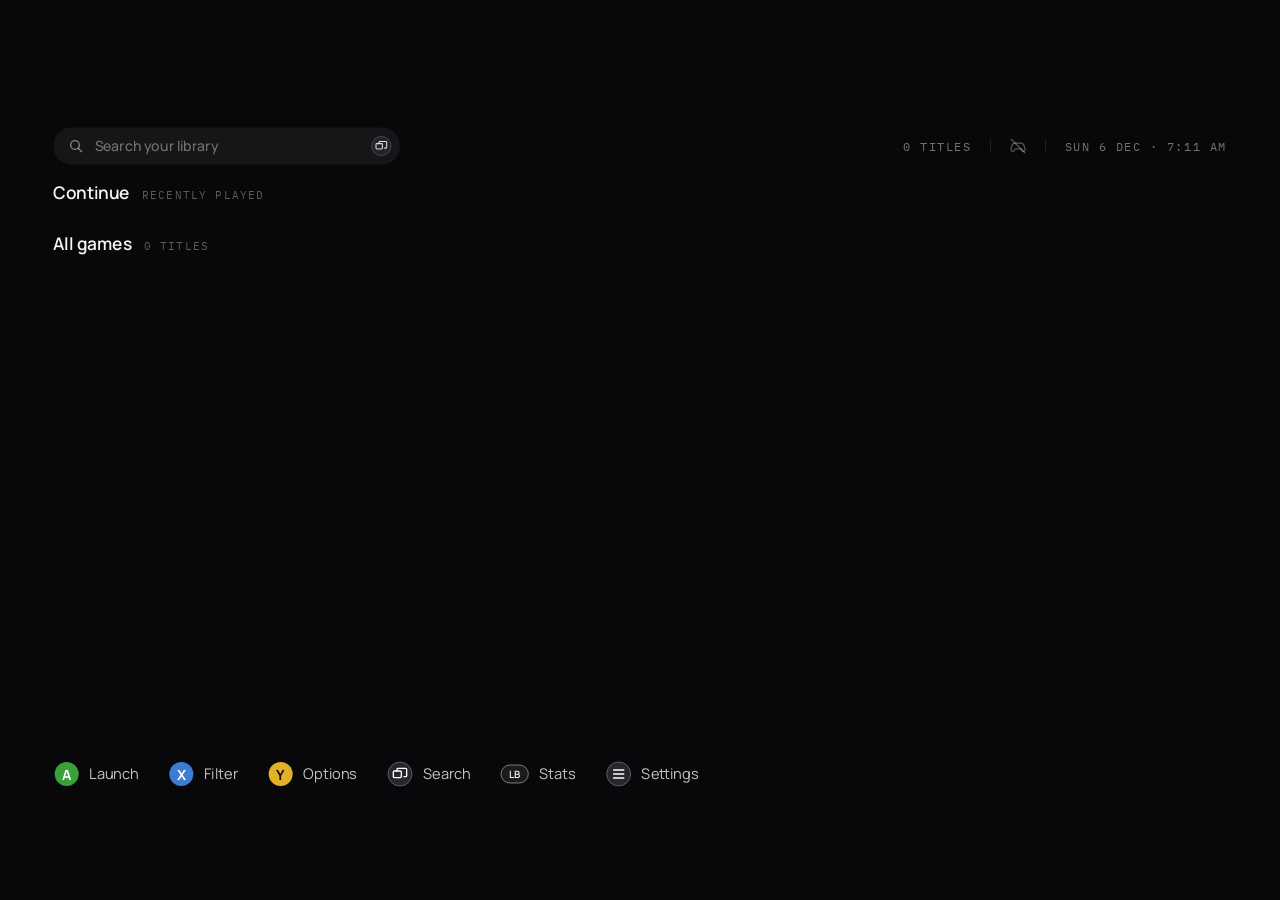
==== Loungepad/ui/index.html @ b72d4887 "Add Stats: play sessions, achievements, hand edits and a Playnite import - Every launch is recorded " ====
<!DOCTYPE html>
<html>
<head>
<meta charset="utf-8">
<meta name="viewport" content="width=device-width, initial-scale=1">
<title>Loungepad</title>
<link rel="preconnect" href="https://fonts.googleapis.com">
<link rel="preconnect" href="https://fonts.gstatic.com" crossorigin>
<link href="https://fonts.googleapis.com/css2?family=Manrope:wght@300;400;500;600;700&family=IBM+Plex+Mono:wght@400;500&display=swap" rel="stylesheet">
<link rel="stylesheet" href="app.css">
</head>
<body>

<div id="backdrop">
  <div class="bd" id="bdA"></div>
  <div class="bd" id="bdB"></div>
  <!-- The focused game's trailer, faded up over the still once the highlight has rested on it.
       Between the art and the scrim a theme draws with #backdrop::after, so the same gradients
       that hold the title over a picture hold it over a film. See the trailers section of app.js. -->
  <video id="bdVideo" playsinline disablepictureinpicture preload="none"></video>
  <!-- The same film when it is a YouTube video (IGDB's trailers): YouTube's embedded player,
       replacing the inner div on first use, sized to cover the screen like the video above. -->
  <div id="bdYt" class="trailer-yt"><div id="bdYtHost"></div></div>
</div>

<!-- Still of the desktop or the game, captured by the host just before an overlay menu opens.
     The window is opaque, so this is what "you can see what is behind the menu" is made of. -->
<div id="overlayShot"></div>

<div id="stage">

  <!-- ============ LIBRARY ============ -->
  <div class="screen" id="screen-library" data-focus-scope>
    <header class="topbar" data-region="topbar">
      <div class="topbar-left" data-tabbar="library"></div>
      <!-- Search. In the top bar rather than over the grid because every theme slots the top bar,
           and the Loungepad theme hides the section headings. View opens it; see openSearch in app.js. -->
      <label class="lib-search" id="libSearch" data-focusable data-nav-skip data-focus-key="search" data-action="search">
        <svg class="lib-search-icon" viewBox="0 0 24 24" fill="none" stroke="currentColor" stroke-width="2" stroke-linecap="round"><circle cx="10.5" cy="10.5" r="6.5"/><path d="M15.5 15.5 20.5 20.5"/></svg>
        <input id="searchField" type="text" placeholder="Search your library" autocomplete="off" spellcheck="false" tabindex="-1">
        <span class="lib-search-key btn-slot" data-btn="View"></span>
      </label>
      <div class="topbar-right mono">
        <span id="scanStatus"></span>
        <span id="titleCount">0 TITLES</span>
        <span class="vsep"></span>
        <span id="padBattery" class="pad-status"></span>
        <span class="vsep"></span>
        <span class="clock">—</span>
      </div>
    </header>

    <div class="lib-body">
      <section class="lib-section playing-section" id="playingSection" data-region="playing" style="display:none">
        <div class="section-head">
          <div class="section-title">Playing</div>
          <div class="section-label mono">RUNNING NOW</div>
        </div>
        <div class="playing-card" id="playingCard" data-focusable data-focus-key="playing">
          <div class="playing-art" id="playingArt"></div>
          <div class="playing-info">
            <div class="playing-name" id="playingName">—</div>
            <div class="playing-meta mono" id="playingMeta"></div>
            <div class="playing-hint"><span class="btn-slot" data-btn="A"></span><span>Resume</span><span class="btn-slot" data-btn="Y"></span><span>Options</span></div>
          </div>
        </div>
      </section>

      <section class="lib-section" id="continueSection" data-region="continue">
        <div class="section-head">
          <div class="section-title">Continue</div>
          <div class="section-label mono">RECENTLY PLAYED</div>
        </div>
        <div class="continue-row" id="continueRow" data-dim-group></div>
      </section>

      <!-- Opt-in: hidden until a theme gives it a slot. The app keeps it filled with whatever
           the highlight is on, so a console-style layout can show the focused game large
           without the app having to know that is what the theme is doing. -->
      <section class="focus-detail" data-region="focus-detail" hidden>
        <div class="fd-logo" id="fdTitle">—</div>
        <div class="fd-meta mono" id="fdMeta"></div>
        <div class="fd-desc" id="fdDesc"></div>
        <div class="fd-stats mono">
          <span id="fdPlaytime"></span>
          <span id="fdLastPlayed"></span>
          <span id="fdSize"></span>
        </div>
      </section>

      <section class="lib-section lib-grid-section" data-region="grid">
        <div class="section-head">
          <div class="section-title">All games</div>
          <div class="section-label mono" id="gridLabel">0 TITLES</div>
        </div>
        <div class="grid-scroll" id="gridScroll"></div>
      </section>
    </div>

    <!-- Filled by renderLibraryLegend: the buttons are drawn for whatever pad (or keyboard) was
         last used, so nothing here can be static markup. -->
    <footer class="legend" data-region="legend" id="libraryFoot"></footer>
  </div>

  <!-- ============ DETAIL ============ -->
  <div class="screen" id="screen-detail" data-focus-scope>
    <div class="detail-art" id="detailArt"></div>
    <!-- The trailer, over the art and under the shades, on the same three-second clock. -->
    <video id="detailVideo" class="detail-video" playsinline disablepictureinpicture preload="none"></video>
    <div id="detailYt" class="trailer-yt detail-yt"><div id="detailYtHost"></div></div>
    <div class="detail-shade-x"></div>
    <div class="detail-shade-y"></div>

    <div class="detail-content">
      <div class="detail-top">
        <div class="crumb mono"><span>LIBRARY</span><span>/</span><span class="crumb-here" id="detailCrumb">STEAM</span></div>
        <!-- Where the game came from, opposite the breadcrumb that says the same thing in words. -->
        <div class="detail-platform" id="detailPlatform"></div>
      </div>

      <div class="detail-main">
        <div class="detail-titleblock">
          <!-- The game's own wordmark when we have one, the title as text when we do not. Both
               are always in the DOM; renderDetail shows whichever applies. -->
          <div class="detail-logo" id="detailLogo" hidden></div>
          <h1 id="detailTitleRow"><span id="detailFav" class="fav-star" style="display:none">★</span><span id="detailTitle">—</span></h1>
          <div class="detail-facts" id="detailFacts"></div>
          <p id="detailDesc"></p>
          <!-- Why the board rated it what it did, in the board's own words. Empty for most
               games, and collapsed by :empty when it is. -->
          <div class="detail-descriptors" id="detailDescriptors"></div>
          <!-- The gallery: the trailer, then the store page's other films and its screenshots.
               Built by renderDetailMedia and hidden for a game with nothing. Walking along it
               changes the picture behind the page; A opens the item in the viewer. -->
          <div class="media-strip" id="detailMedia" hidden><div class="media-track" id="detailMediaTrack"></div></div>
        </div>

        <!-- Ratings above the hairline, the numbers we know about it below. Both are facts you
             would check before starting something, so they read as one block -- and what somebody
             else thought of the game sits with the rest of the evidence rather than off on its
             own in a corner. -->
        <div class="detail-numbers">
          <div class="detail-ratings" id="detailRatings"></div>
          <div class="detail-stats" id="detailStats"></div>
        </div>

        <div class="detail-actions" id="detailActions">
          <div class="pill-btn pill-primary" data-act="play" data-focusable data-focus-key="detail:play">
            <div class="pill-a-badge btn-slot" data-btn="A"></div>
            <span id="playLabel">Play</span>
          </div>
          <div class="pill-btn pill-secondary" data-act="collect" data-focusable data-focus-key="detail:collect">Add to Collection</div>
          <div class="pill-btn pill-secondary" data-act="manage" data-focusable data-focus-key="detail:manage">Manage</div>
            <!-- The two sheets this page opens: hidden until the game has a list or a session to
                 show, so a game with neither keeps the row it had. -->
            <div class="pill-btn pill-secondary" data-act="achievements" data-focusable data-focus-key="detail:achievements" hidden>Achievements</div>
            <div class="pill-btn pill-secondary" data-act="activity" data-focusable data-focus-key="detail:activity" hidden>Stats</div>
        </div>
      </div>

      <footer class="legend" id="detailFoot"></footer>
    </div>
  </div>

  <!-- ============ SETTINGS ============
       A box over the library rather than a screen of its own: the library stays drawn behind it,
       blurred, so Settings reads as something you opened rather than somewhere you went. -->
  <div class="screen" id="screen-settings" data-focus-scope>
    <div class="settings-box">
      <header class="topbar">
        <div class="settings-title">Settings</div>
        <div class="topbar-left" data-tabbar="settings"></div>
        <div class="topbar-right mono">
          <span class="clock">—</span>
        </div>
      </header>

      <div class="settings-body">
        <!-- Categories, so one screen is not a wall of every setting at once. Driven by LB/RB and
             by clicking; the rows to the right are only ever the active category. -->
        <nav class="settings-nav" id="settingsNav"></nav>
        <div class="settings-scroll" id="settingsScroll"></div>
      </div>

      <footer class="legend" id="settingsFoot"></footer>
    </div>
  </div>

  <!-- ============ STATS (the library) ============
       Play sessions and achievements across everything, as a box over the blurred library like
       Settings: the categories on the left, the numbers, charts and lists on the right. LB from
       the library opens it, and so does the top row of Settings → Stats. Built by activity.js. -->
  <div class="screen" id="screen-stats" data-focus-scope>
    <div class="settings-box stats-box">
      <header class="topbar">
        <div class="settings-title">Stats</div>
        <div class="topbar-left"></div>
        <div class="topbar-right mono">
          <span class="clock">—</span>
        </div>
      </header>

      <div class="settings-body">
        <nav class="settings-nav" id="statsNav"></nav>
        <div class="settings-scroll stats-scroll" id="statsScroll"></div>
      </div>

      <footer class="legend" id="statsFoot"></footer>
    </div>
  </div>

  <!-- ============ FILTER & SORT ============ -->
  <div class="overlay" id="overlay-filter" data-focus-scope>
    <div class="quick-card filter-card">
      <div class="quick-title mono" id="filterTitle">FILTER &amp; SORT</div>
      <div class="ov-scroll" id="filterList"></div>
      <div class="ov-foot" id="filterFoot"></div>
    </div>
  </div>

  <!-- ============ GAME CONTEXT MENU ============ -->
  <div class="overlay" id="overlay-gamemenu" data-focus-scope>
    <div class="quick-card menu-card">
      <div class="quick-title mono" id="gameMenuTitle">GAME</div>
      <div class="ov-scroll" id="gameMenuList"></div>
      <div class="ov-foot" id="gameMenuFoot"></div>
    </div>
  </div>

  <!-- ============ ADD TO COLLECTION ============ -->
  <div class="overlay" id="overlay-collect" data-focus-scope>
    <div class="quick-card menu-card">
      <div class="quick-title mono">ADD TO COLLECTION</div>
      <div class="ov-scroll" id="collectList"></div>
      <div class="ov-foot" id="collectFoot"></div>
    </div>
  </div>

  <!-- ============ MANAGE ============ -->
  <div class="overlay" id="overlay-manage" data-focus-scope>
    <div class="quick-card menu-card">
      <div class="quick-title mono">MANAGE</div>
      <div class="ov-scroll" id="manageList"></div>
      <div class="ov-foot" id="manageFoot"></div>
    </div>
  </div>

  <!-- ============ THE VIEWER ============
       One item of a game's gallery, whole, on black: a picture, or a film with the pad on it.
       Driven by mediaViewInput; the bar carries the name, the count and the buttons. -->
  <div class="overlay media-view" id="overlay-media">
    <div class="media-view-stage">
      <div class="media-view-img" id="mediaViewImg"></div>
      <video id="mediaViewVideo" class="media-view-video" playsinline disablepictureinpicture preload="none"></video>
      <div id="mediaViewYt" class="media-view-yt"><div id="mediaViewYtHost"></div></div>
    </div>
    <div class="media-view-progress" id="mediaViewProgress" hidden><i></i></div>
    <div class="media-view-bar">
      <div class="media-view-caption mono"><span id="mediaViewName"></span><span id="mediaViewCount"></span></div>
      <div class="legend" id="mediaViewFoot"></div>
    </div>
  </div>

  <!-- ============ MODS ============
       One game's mods, through Vortex. The note above the list carries whatever state is not a
       list -- Vortex missing, needing a restart, the game not set up yet -- and the rows under it
       are what can be done about that. Wider than a menu: a mod's name and its version and author
       are three things, and they have to fit beside a toggle. -->
  <div class="overlay" id="overlay-mods" data-focus-scope>
    <div class="quick-card menu-card mods-card">
      <div class="quick-title mono" id="modsTitle">MODS</div>
      <div class="mods-note" id="modsNote" hidden></div>
      <div class="ov-scroll mods-scroll" id="modsList"></div>
      <div class="ov-foot" id="modsFoot"></div>
    </div>
  </div>

  <!-- ============ CHOICE ============
       A general pick-one list: which system a ROM folder is for, which emulator runs it, what
       to do with an emulator. Same card as Manage; the title and rows come from the caller. -->
  <div class="overlay" id="overlay-choice" data-focus-scope>
    <div class="quick-card menu-card">
      <div class="quick-title mono" id="choiceTitle">CHOOSE</div>
      <div class="ov-scroll" id="choiceList"></div>
      <div class="ov-foot" id="choiceFoot"></div>
    </div>
  </div>

  <!-- ============ DAY ============
       One day from the Stats overview, as a timeline: a strip of the 24 hours with each session
       and each unlock on it, then the list in order -- every session with the achievements earned
       during it under it, and anything unlocked away from a recorded session at its own time.
       ◂ ▸ step to the next day with anything in it. Built by activity.js. It is stacked
       under the session and achievements sheets it opens, so it comes before them. -->
  <div class="overlay" id="overlay-day" data-focus-scope>
    <div class="quick-card act-card day-card">
      <div class="ach-head">
        <div class="ach-head-text">
          <div class="quick-title mono">DAY</div>
          <div class="ach-game" id="dayTitle"></div>
          <div class="ach-source mono" id="dayWhen"></div>
        </div>
      </div>
      <div class="act-summary" id="daySummary"></div>
      <div class="act-chart day-strip" id="dayChart"></div>
      <div class="ov-scroll act-scroll day-list" id="dayList"></div>
      <div class="ov-foot" id="dayFoot"></div>
    </div>
  </div>

  <!-- ============ ACHIEVEMENTS ============
       One game's achievements: the count and the share at the top, then the list -- an icon, the
       name and description, and on the right how rare it is and when it was unlocked. X cycles
       the filter, Y the order; a hidden one keeps its name until it is unlocked, unless A reveals
       it. Built by activity.js. -->
  <div class="overlay" id="overlay-achievements" data-focus-scope>
    <div class="quick-card ach-card">
      <div class="ach-head">
        <div class="ach-head-text">
          <div class="quick-title mono" id="achTitle">ACHIEVEMENTS</div>
          <div class="ach-game" id="achGame"></div>
          <div class="ach-source mono" id="achSource"></div>
        </div>
        <div class="ach-progress" id="achProgress"></div>
      </div>
      <div class="ach-note" id="achNote" hidden></div>
      <div class="ach-toolbar mono" id="achToolbar"></div>
      <div class="ov-scroll ach-scroll" id="achList"></div>
      <div class="ov-foot" id="achFoot"></div>
    </div>
  </div>

  <!-- ============ STATS (one game) ============
       Its sessions: the totals, a bar a day for the last month with the day's unlocks over it,
       then the list newest first with each session's averages and what it unlocked. A on a
       session opens its readings; X removes one. -->
  <div class="overlay" id="overlay-activity" data-focus-scope>
    <div class="quick-card act-card">
      <div class="ach-head">
        <div class="ach-head-text">
          <div class="quick-title mono">STATS</div>
          <div class="ach-game" id="actGame"></div>
        </div>
      </div>
      <div class="act-summary" id="actSummary"></div>
      <div class="act-chart" id="actChart"></div>
      <div class="ov-scroll act-scroll" id="actList"></div>
      <div class="ov-foot" id="actFoot"></div>
    </div>
  </div>

  <!-- ============ SESSION ============
       One session's readings over its length: frame rate, CPU, GPU and memory, temperatures where
       a tool supplied them. -->
  <div class="overlay" id="overlay-session" data-focus-scope>
    <div class="quick-card session-card">
      <div class="ach-head">
        <div class="ach-head-text">
          <div class="quick-title mono">SESSION</div>
          <div class="ach-game" id="sessionGame"></div>
          <div class="ach-source mono" id="sessionWhen"></div>
        </div>
      </div>
      <div class="act-summary" id="sessionSummary"></div>
      <div class="session-unlocks" id="sessionUnlocks" hidden></div>
      <div class="session-charts" id="sessionCharts"></div>
      <div class="ov-foot" id="sessionFoot"></div>
    </div>
  </div>

  <!-- ============ FORM ============
       A few Settings-style rows over whatever is open: editing an achievement's unlock, logging
       or editing a session, the Playnite import. After the sheets it is opened from and before
       the confirm and the text field, which open over it. Built by openForm in app.js. -->
  <div class="overlay" id="overlay-form" data-focus-scope>
    <div class="quick-card form-card">
      <div class="ach-head">
        <div class="ach-head-text">
          <div class="quick-title mono" id="formKicker"></div>
          <div class="ach-game" id="formTitle"></div>
          <div class="ach-source mono" id="formSub"></div>
        </div>
      </div>
      <div class="ov-scroll form-list" id="formList"></div>
      <div class="ov-foot" id="formFoot"></div>
    </div>
  </div>

  <!-- ============ CONFIRM ============ -->
  <!-- A dialog rather than a menu: the details, then A to go ahead and B to back out. -->
  <div class="overlay" id="overlay-confirm">
    <div class="dialog" id="confirmDialog" role="alertdialog" aria-labelledby="confirmTitle" aria-describedby="confirmBody">
      <div class="dialog-icon" id="confirmIcon"></div>
      <div class="dialog-title" id="confirmTitle">Are you sure?</div>
      <div class="dialog-body" id="confirmBody"></div>
      <div class="dialog-actions">
        <div class="dialog-btn dialog-yes" id="confirmYes"><span class="btn-slot" data-btn="A"></span><span id="confirmYesLabel">Confirm</span></div>
        <div class="dialog-btn dialog-no" id="confirmNo"><span class="btn-slot" data-btn="B"></span><span>Cancel</span></div>
      </div>
    </div>
  </div>

  <!-- ============ POWER WHEEL ============ -->
  <div class="overlay" id="overlay-radial">
    <div class="radial-wrap">
      <div class="radial-title mono">POWER WHEEL</div>
      <div class="radial" id="radialRing"></div>
      <div class="radial-center">
        <div class="radial-sel" id="radialSelName">—</div>
        <div class="radial-desc" id="radialDesc"></div>
        <div class="radial-target mono" id="radialTarget"></div>
      </div>
      <div class="ov-foot radial-foot" id="radialFoot"></div>
    </div>
  </div>

  <!-- ============ RADIAL SUBMENU ============ -->
  <div class="overlay" id="overlay-radialsub" data-focus-scope>
    <div class="quick-card menu-card">
      <div class="quick-title mono" id="radialSubTitle">MENU</div>
      <div class="ov-scroll" id="radialSubList"></div>
      <div class="ov-foot" id="radialSubFoot"></div>
    </div>
  </div>

  <!-- ============ ACTION WHEEL ============
       The Power Wheel's Actions spoke: the shortcuts of the app that was in front, as spokes of
       a second wheel, paged eight at a time with the Everywhere set after the app's own. -->
  <div class="overlay" id="overlay-actions">
    <div class="radial-wrap actions-wrap">
      <div class="radial-title mono" id="actionsTitle">ACTIONS</div>
      <div class="radial" id="actionsRing"></div>
      <div class="radial-center actions-center">
        <div class="actions-app mono" id="actionsApp"></div>
        <div class="radial-sel" id="actionsSelName">—</div>
        <div class="actions-keys" id="actionsKeys"></div>
        <div class="radial-target mono" id="actionsTarget"></div>
      </div>
      <!-- Its own row under the ring: the shoulders that turn the page, the dots between them. -->
      <div class="actions-pager" id="actionsPager" hidden></div>
      <div class="ov-foot radial-foot" id="actionsFoot"></div>
    </div>
  </div>

  <!-- ============ IN-GAME MENU ============
       A console-style bar along the bottom rather than a centred card, so as much of the
       paused game as possible stays visible above it. -->
  <div class="overlay" id="overlay-ingame">
    <div class="ingame-bar">
      <div class="ingame-head">
        <div class="ingame-title" id="ingameTitle">PLAYING</div>
        <div class="ingame-desc" id="ingameDesc"></div>
        <!-- How long, and how the PC is doing: filled from the telemetry the host pushes while this is up. -->
        <div class="ingame-stats mono" id="ingameStats"></div>
      </div>
      <div class="ingame-row" id="ingameList"></div>
      <div class="ov-foot ingame-foot" id="ingameFoot"></div>
    </div>
  </div>

  <!-- ============ TEXT INPUT ============ -->
  <div class="overlay" id="overlay-input">
    <div class="quick-card">
      <div class="quick-title mono" id="inputTitle">NAME</div>
      <input id="inputField" class="text-input" type="text" autocomplete="off" spellcheck="false">
      <div class="input-hint" id="inputHint"></div>
    </div>
  </div>

  <!-- ============ COUCH SETUP GUIDE ============ -->
  <div class="overlay" id="overlay-guide">
    <div class="guide-card">
      <div class="quick-title mono">COUCH SETUP GUIDE</div>
      <div class="guide-body" id="guideBody"></div>
      <div class="guide-foot"><div class="legend-item" data-press="B"><span class="btn-slot" data-btn="B"></span><span>Close</span></div></div>
    </div>
  </div>

  <!-- ============ RECORD A BUTTON ============
       Settings → Actions → an action → Controller button. The host takes the next press or chord
       and nothing else on the pad fires meanwhile; the note under the text is where a press that
       cannot be a binding is explained without the dialog going away. -->
  <div class="overlay" id="overlay-capture">
    <div class="dialog capture-dialog" role="alertdialog" aria-labelledby="captureTitle">
      <div class="dialog-icon capture-icon" id="captureIcon"></div>
      <div class="dialog-title" id="captureTitle">Press a button</div>
      <div class="dialog-body" id="captureBody"></div>
      <div class="capture-note" id="captureNote" hidden></div>
      <div class="dialog-actions">
        <div class="dialog-btn dialog-no" id="captureCancel"><span class="btn-slot" data-btn="B"></span><span>Cancel</span></div>
      </div>
    </div>
  </div>

  <!-- ============ PICK A SHORTCUT ============
       A keyboard to point at: the modifiers as chips along the top, the keys laid out as they are
       on a real one, and the media keys along the bottom. A real keyboard works here too. -->
  <div class="overlay" id="overlay-keypick" data-focus-scope>
    <div class="quick-card keypick-card">
      <div class="keypick-head">
        <div class="quick-title mono" id="keypickTitle">SHORTCUT</div>
        <div class="keypick-preview" id="keypickPreview"></div>
      </div>
      <div class="keypick-mods" id="keypickMods"></div>
      <div class="keypick-board" id="keypickBoard"></div>
      <div class="ov-foot" id="keypickFoot"></div>
    </div>
  </div>

  <!-- The achievement a session unlocked, one card at a time at the top right: the icon, the
       name and how rare it is. Shown once the game has closed and the launcher is back. -->
  <div id="unlockCard" class="unlock-card" hidden>
    <div class="unlock-icon" id="unlockIcon"></div>
    <div class="unlock-text">
      <div class="unlock-kicker mono" id="unlockKicker">ACHIEVEMENT UNLOCKED</div>
      <div class="unlock-name" id="unlockName"></div>
      <div class="unlock-sub" id="unlockSub"></div>
    </div>
  </div>

  <div id="toast" class="mono"></div>
</div>

<script src="nav.js"></script>
<script src="theme.js"></script>
<!-- The icons and button pictures, before the app: the browse window's bar draws from the same file. -->
<script src="glyphs.js"></script>
<script src="app.js"></script>
<script src="radial.js"></script>
<script src="actions.js"></script>
<!-- Play sessions, achievements and the Stats screen, after the rest: it reads app.js's globals. -->
<script src="activity.js"></script>
<!-- Settings → General → Import from Playnite. -->
<script src="playnite.js"></script>
</body>
</html>
---- Loungepad/ui/app.css ----
/* Loungepad — visual language from the imported design (Couch Launcher.dc.html)
   Manrope + IBM Plex Mono. Focus: 180ms cubic-bezier(0.2,0.9,0.2,1), scale 1.05,
   3px accent ring + 44px glow. Backdrop: focused art, blur 64px @ 22%, 240ms crossfade. */

/* ---- palette ----
   Every colour in this file resolves to one of these, so the whole UI can be recoloured by
   overriding the tokens and nothing else. Treat the names as a public contract: user themes
   will be written against them, and renaming one silently breaks every theme that used it.

   Tints and shades go through color-mix rather than a second rgba token. rgba() cannot take a
   hex custom property -- rgba(var(--accent), 0.3) is not a thing -- and the alternative is
   shipping a parallel "240,162,83" triplet for every colour and keeping the two in step by hand.
   --accent is set at runtime from settings; see applyTheme() in app.js. */
:root {
  --bg: #08080A;          /* the base the whole stage sits on */
  --bg-deep: #0B0B0C;     /* scrims that need to read as darker than the base */
  --surface: #141417;     /* raised panels, rows, empty art */
  --surface-hi: #1A1A1E;  /* a surface that is hovered or selected */
  --card: #101012;        /* game tiles and other content cards */
  --ink: #F6F5F3;         /* text and icons; alphas below it are muted text */
  --edge: #FFFFFF;        /* hairline borders and separators, always at low alpha */
  --danger: #E97A6C;      /* destructive actions only */
  --accent: #F0A253;      /* focus rings, active tabs, sliders — the one the user picks */
  --on-accent: var(--bg-deep);  /* text sitting on an accent fill; flipped for a dark accent */

  /* ---- motion ----
     Every duration in this file is a base time multiplied by --motion, so one number scales the
     whole UI: Settings → Appearance writes it (1 at the default speed, 0.5 at 2×, 0 when
     animations are off), and a theme retunes a single kind of motion by redefining its --t-*
     token -- keeping the multiplier in the calc, so the user's speed still applies to it.
     0 is what makes "off" instant: a 0ms transition never runs and a 0ms animation lands on its
     last frame at once, so nothing has to check the setting. */
  --motion: 1;
  --ease: cubic-bezier(0.2, 0.9, 0.2, 1);       /* the design's own: quick start, soft landing */
  --ease-in: cubic-bezier(0.5, 0, 0.85, 0.35);  /* the reverse, for things on their way out */
  --t-focus: calc(180ms * var(--motion));       /* the highlight moving, a row lighting up */
  --t-fade: calc(240ms * var(--motion));        /* colour and opacity: the backdrop, a toast */
  --t-menu: calc(220ms * var(--motion));        /* a menu, dialog or the power wheel opening */
  --t-menu-out: calc(150ms * var(--motion));    /* ...and closing. Quicker: you asked for it to go */
  --t-screen: calc(300ms * var(--motion));      /* one screen giving way to another */
  --t-screen-out: calc(220ms * var(--motion));
  --t-slide: calc(260ms * var(--motion));       /* a list or carousel sliding to follow the highlight */
}

* { box-sizing: border-box; user-select: none; -webkit-user-drag: none; }

/* The UA sheet's [hidden] rule is `display: none` at UA weight, so any author `display` beats
   it -- and nearly every box here sets one. Sections carrying `display: flex` therefore stayed
   fully visible with the attribute set, which is how a theme that left a region unslotted still
   showed it, and how an emptied wrapper still claimed its share of a flex column.
   `hidden` is used as the real "not part of the layout" switch, so make it mean that. */
[hidden] { display: none !important; }

html, body {
  margin: 0; padding: 0; width: 100%; height: 100%;
  background: var(--bg); color: var(--ink); overflow: hidden;
  font-family: Manrope, "Segoe UI", system-ui, sans-serif;
  cursor: default;
}

.mono { font-family: "IBM Plex Mono", Consolas, monospace; }

@keyframes focusPulse {
  0%, 100% { box-shadow: 0 0 0 3px color-mix(in srgb, var(--accent) 95%, transparent), 0 0 44px 6px color-mix(in srgb, var(--accent) 28%, transparent); }
  50% { box-shadow: 0 0 0 3px color-mix(in srgb, var(--accent) 75%, transparent), 0 0 64px 12px color-mix(in srgb, var(--accent) 40%, transparent); }
}

/* ---- fixed 1920x1080 stage, scaled to the window ---- */
#stage {
  position: absolute; left: 50%; top: 50%;
  width: 1920px; height: 1080px;
  transform-origin: center center;
}

/* ---- backdrop (focused title art, blurred) ---- */
/* --trailers is the theme's say on whether a film may play behind the library at all. None here,
   because Shelf is the built-in look and a film behind its grid was never part of it; a theme
   that wants one sets it to anything else (Loungepad: auto). The page reads it before every
   start, and the Trailers row in Settings drops the library option while it is none. */
#backdrop { position: fixed; inset: 0; overflow: hidden; background: var(--bg); --trailers: none; }
.bd {
  position: absolute; inset: -80px;
  background-size: cover; background-position: center;
  filter: blur(64px); opacity: 0;
  transition: opacity var(--t-fade) linear;
}
.bd.visible { opacity: 0.22; }
.bd.detail-mode { filter: none; inset: 0; }
.bd.detail-mode.visible { opacity: 1; }

/* ---- trailers ----
   The focused game's trailer, over the still. The app fades it up on its first frame and down
   again when the highlight moves on or the film ends (see the trailers section of app.js); how
   much of the screen it is belongs to the theme that allowed it. Shelf allows none, so these
   two rules are only the default a theme starts from: whole, and the screen. */
#backdrop :is(video, .trailer-yt) {
  position: absolute; inset: 0; width: 100%; height: 100%;
  object-fit: cover; pointer-events: none; overflow: hidden;
  opacity: 0; transition: opacity calc(600ms * var(--motion)) linear;
}
#backdrop :is(video, .trailer-yt).playing { opacity: 1; }
/* A YouTube trailer is an iframe, and an iframe cannot `cover`: the frame is made the larger of
   "as wide as the box" and "as tall as the box" at 16:9 and centred, which is the same thing.
   The backdrop is the window, so the window's own units; the detail page is the 16:9 stage, so
   there the box itself is the right shape.

   Then made taller than it is wide would call for. YouTube's player hangs its chrome in bands
   along the top (title, channel, the cards button) and the bottom (the bar), and an embed
   cannot turn them off. The frame used to be drawn 18% larger all round so those bands fell
   outside the box, which also cut 8% off every edge of the picture. Now the frame keeps the
   cover width and is 28% taller than a 16:9 frame of that width: the player letterboxes the
   video to the frame's width, so the picture is exactly the box, centred, with nothing cut --
   and the chrome, which the player pins to the frame's own top and bottom edges, lands in the
   black bars the letterboxing leaves, which the wrapper clips away. */
.trailer-yt { --yt-pad: 1.28; }
.trailer-yt > * {
  position: absolute; left: 50%; top: 50%; transform: translate(-50%, -50%);
  width: max(100%, 177.78vh);
  height: calc(max(100%, 177.78vh) * 0.5625 * var(--yt-pad));
  border: 0;
}
.detail-yt > * { width: 100%; height: calc(100% * var(--yt-pad)); }

/* ---- screens ----
   The library is the home screen and the other two sit over it: the detail page as an opaque
   sheet, Settings as a box with the library blurred around it. Three states: `.active` owns the
   D-pad; `.closing` is on its way out, still drawn for the length of its exit but no longer
   active, so Nav.activeScope never hands it the highlight and a click cannot land on it; `.under`
   is the library while something is over it -- drawn, unreachable, never taken down. That last one
   is what keeps the picture behind a game's page the same picture in the same place: the library's
   backdrop is never rebuilt, so there is nothing to fade back in when the page closes.

   The library's own entrance (boot, or coming back from an overlay menu) is a touch of depth;
   everything over it fades, and it comes back from under them with no entrance at all
   (data-motion="none"), because it was never away. */
.screen { position: absolute; inset: 0; display: none; flex-direction: column; isolation: isolate; }
.screen.active, .screen.closing, .screen.under { display: flex; }
/* isolation: each screen keeps its z-indexes to itself, and the screens stack in document order --
   library, detail, settings. Without it the focused tile's z-index 3 (the lift that keeps its glow
   unclipped) competed with the detail page, which has none, and the tile you had just opened sat
   on top of its own details page. Only from the first rows of the grid: once it scrolls, its
   top-edge fade is a mask, and a mask happened to contain the tile. */
.screen.active { animation: screenIn var(--t-screen) var(--ease) backwards; }
.screen.active[data-motion="none"] { animation: none; }
.screen.closing { animation: fadeOut var(--t-screen-out) linear forwards; pointer-events: none; }
.screen.under { pointer-events: none; }
/* `from` only, never a `to`: the end of every entrance is whatever the element's own style says,
   so nothing snaps when the animation lets go -- a tile that is focused ends at its focused scale,
   not at 1 and then a jump. The exits do name their end state, and hold it (forwards) until the
   class comes off. */
@keyframes screenIn { from { opacity: 0; transform: scale(0.985); } }
@keyframes fadeIn  { from { opacity: 0; } }
@keyframes fadeOut { to   { opacity: 0; } }
@keyframes riseIn  { from { opacity: 0; transform: translateY(18px); } }

/* Under Settings the library and the art behind it soften, so the box reads as a box and what
   is around it still reads as the library. Transitioned rather than snapped: the box arrives over
   a blur that is forming. body[data-view] is written by switchView. */
#screen-library, #backdrop { transition: filter var(--t-screen) var(--ease), opacity var(--t-screen) linear; }
body[data-view="settings"] #screen-library,
body[data-view="settings"] #backdrop { filter: blur(22px) saturate(0.85) brightness(0.7); }
/* Under a game's page the library's own tiles and title fade out, and fade back in as the page
   goes. Behind an opaque page (Shelf) that changes nothing you can see; behind a page a theme
   draws over the backdrop (Loungepad's is transparent, so the same film keeps playing through
   it) it is what makes the change of screen read as the content crossfading over a picture that
   never moved. Only under the page: Settings blurs the library and needs it drawn. */
body[data-view="detail"] #screen-library.under { opacity: 0; }

/* ---- top bar ---- */
.topbar {
  display: flex; align-items: center; justify-content: space-between;
  padding: 56px 80px 0; flex: 0 0 auto;
}
.topbar-left { display: flex; align-items: baseline; gap: 40px; }
.tab { font-size: 24px; color: color-mix(in srgb, var(--ink) 42%, transparent); transition: color var(--t-focus) linear, font-size var(--t-focus) linear; }
.tab.tab-active { font-size: 30px; font-weight: 600; letter-spacing: -0.01em; color: var(--ink); }
.tab.focused { color: var(--accent); }
.topbar-right {
  display: flex; align-items: center; gap: 28px;
  font-size: 18px; letter-spacing: 0.1em; color: color-mix(in srgb, var(--ink) 45%, transparent);
}
.vsep { width: 1px; height: 20px; background: color-mix(in srgb, var(--edge) 15%, transparent); }
/* An empty flex item still gets a gap on each side, so the idle scan slot was opening a 56px
   hole between the battery and the title count while every other pair sat at 28px -- which is
   what made the controller readout look detached from the rest of the bar. */
#scanStatus:empty, .pad-status:empty { display: none; }
/* ---- controller + battery readout in the top bar ----
   It sits among the title count and the clock, so it has to carry the same visual weight as
   they do. Those sit at 45% ink; the alphas below are the ones that land the red
   and the accent at the same perceived brightness on this background, rather than the same
   number -- a saturated colour at 0.45 reads far dimmer than white at 0.45, and at full
   strength the low-battery red was shouting over everything else in the bar. */
.pad-status { display: flex; align-items: center; gap: 10px; }   /* colour inherited from .topbar-right */
/* inherit, so the pad, the bar and the number all shift together rather than the icon
   staying grey next to a coloured bar */
.pad-status .ov-icon { width: 26px; height: 26px; flex: 0 0 auto; color: inherit; }
.pad-status.off { color: color-mix(in srgb, var(--ink) 32%, transparent); }       /* nothing connected: quieter still */
.pad-status.low { color: color-mix(in srgb, var(--danger) 78%, transparent); }
.pad-status.charging { color: color-mix(in srgb, var(--accent) 65%, transparent); }
.batt {
  position: relative; width: 40px; height: 18px; border-radius: 4px;
  border: 2px solid currentColor; padding: 2px;
}
/* the nub on the positive end, so the shape reads as a battery and not a progress bar */
.batt::after {
  content: ""; position: absolute; left: 100%; top: 50%; transform: translateY(-50%);
  width: 3px; height: 7px; border-radius: 0 2px 2px 0; background: currentColor;
}
.batt-fill {
  display: block; height: 100%; border-radius: 1px; background: currentColor;
  transition: width calc(300ms * var(--motion)) linear;
}
/* No min-width: reserving room for "100%" left trailing space after a short number, widening
   the gap to the next item. The readout is the leftmost thing in a right-anchored row, so a
   changing width only nudges its own left edge -- nothing else moves. */
.batt-pct { font-size: 18px; letter-spacing: 0.06em; }
#scanStatus { color: var(--accent); }

/* ---- library body ---- */
.lib-body {
  flex: 1; min-height: 0; display: flex; flex-direction: column;
  gap: 30px; padding: 24px 80px 0; overflow: hidden;
}
.lib-section { display: flex; flex-direction: column; gap: 16px; flex: 0 0 auto; }
.lib-grid-section { flex: 1 1 auto; min-height: 0; }
.section-head { display: flex; align-items: baseline; gap: 18px; height: 30px; }
.section-title { font-size: 26px; font-weight: 600; letter-spacing: -0.01em; }
.section-label { font-size: 16px; letter-spacing: 0.14em; color: color-mix(in srgb, var(--ink) 35%, transparent); }

/* Continue carousel — the track is translated rather than scrolled with overflow-x, because
   any non-visible overflow on one axis forces the other to clip too, which would cut off the
   focus scale and glow. Off-track tiles simply fall outside the stage. */
.continue-row { overflow: visible; padding: 16px 12px 0; margin: -16px -12px 0; }
.continue-track {
  display: flex; gap: 28px;
  transition: transform var(--t-slide) var(--ease);
  will-change: transform;
}
.cont-item {
  position: relative;
  display: flex; flex-direction: column; gap: 10px; flex: 0 0 auto;
  transform-origin: center bottom;
  transition: transform var(--t-focus) var(--ease);
}
.cont-item.focused { transform: scale(1.05); z-index: 3; }
.cont-art {
  /* 300x172, which is 1.75:1 -- Steam's capsule_616x353 exactly. The box being the shape of the
     picture is what lets the art run corner to corner with nothing cropped and no mat around it;
     anything of another shape is fitted rather than cropped, see artFit. */
  position: relative; width: 300px; height: 172px; border-radius: 14px;
  overflow: hidden; background-color: var(--surface);
  background-size: cover; background-position: center;
  transition: opacity var(--t-fade) linear;
}
.zone-dim .cont-art { opacity: 0.55; }
.cont-meta {
  display: flex; flex-direction: column; gap: 3px; min-height: 50px;
  transition: opacity var(--t-focus) linear;
}
.zone-dim .cont-meta { opacity: 0.5; }
.cont-title { font-size: 21px; font-weight: 500; letter-spacing: -0.01em; white-space: nowrap; overflow: hidden; text-overflow: ellipsis; max-width: 300px; }
.cont-sub { font-size: 17px; color: color-mix(in srgb, var(--ink) 42%, transparent); }

/* focus ring + glow — box-shadow on the element so the glow is never clipped */
.cont-item.focused .cont-art {
  box-shadow: 0 0 0 3px var(--accent), 0 0 44px 6px color-mix(in srgb, var(--accent) 30%, transparent);
}

/* All-games grid */
.grid-scroll {
  /* relative so revealOffset() can measure rows against it with offsetTop */
  position: relative;
  flex: 1; min-height: 0; overflow-y: auto; overflow-x: hidden;
  display: flex; flex-direction: column; gap: 22px;
  /* The padding is room for the focused row's scale and glow; the negative margin pulls the box
     back so it does not shift the layout. It used to be -18px, which ate the whole 16px section
     gap and clipped scrolled rows on a line running through the header text. */
  padding: 18px 12px 28px; margin: -8px -12px 0;
  scrollbar-width: none;
}
/* Scrolled content is clipped at the scroller's edge, which leaves the half-visible row above
   ending in a hard line just under the section header. Fade it out instead — and only while
   there is something above, so the first row's glow keeps the full padding at rest. */
.grid-scroll.scrolled {
  -webkit-mask-image: linear-gradient(180deg, transparent 0, #000 26px);
  mask-image: linear-gradient(180deg, transparent 0, #000 26px);
}
.grid-scroll::-webkit-scrollbar { display: none; }
.grid-row { display: flex; gap: 24px; flex: 0 0 auto; }
.grid-item {
  /* 2:3, which is what every store draws portrait box art to (Steam's is 600x900). The tile used
     to be 199x240 -- 0.83:1 -- and cover threw away a fifth of the picture's height to fill it,
     which on a cover with the logo near the bottom took the logo. Nine of these plus eight 24px
     gaps is the same 1760 run eight wider ones made; see GRID_COLS. */
  position: relative; width: 174px; height: 261px; border-radius: 14px;
  overflow: hidden; flex: 0 0 auto; background-color: var(--surface);
  transform-origin: center bottom;
  transition: transform var(--t-focus) var(--ease), opacity var(--t-fade) linear;
}
.grid-item.focused {
  transform: scale(1.05); z-index: 3;
  box-shadow: 0 0 0 3px var(--accent), 0 0 44px 6px color-mix(in srgb, var(--accent) 30%, transparent);
}
.zone-dim .grid-item { opacity: 0.62; }
.zone-dim .grid-item.uninstalled { opacity: 0.5; }
.grid-art { position: absolute; inset: 0; background-size: cover; background-position: center; }
.grid-item.uninstalled .grid-art { filter: grayscale(0.7) brightness(0.62); }
.grid-item.uninstalled { border: 1px solid color-mix(in srgb, var(--ink) 16%, transparent); }
.grid-label {
  position: absolute; left: 0; right: 0; bottom: 0;
  padding: 34px 14px 12px;
  background: linear-gradient(180deg, color-mix(in srgb, var(--bg) 0%, transparent) 0%, color-mix(in srgb, var(--bg) 90%, transparent) 62%);
}
.grid-title { font-size: 19px; font-weight: 500; letter-spacing: -0.01em; white-space: nowrap; overflow: hidden; text-overflow: ellipsis; }
.grid-meta { font-size: 16px; color: color-mix(in srgb, var(--ink) 45%, transparent); white-space: nowrap; overflow: hidden; text-overflow: ellipsis; }

/* ---- detail page: where it came from, and what the critics made of it ---- */

.detail-top { display: flex; align-items: center; justify-content: space-between; gap: 40px; }
.detail-platform {
  display: inline-flex; align-items: center; gap: 13px;
  height: 44px; padding: 0 18px 0 15px; border-radius: 22px;
  font-size: 17px; letter-spacing: 0.01em;
  color: color-mix(in srgb, var(--ink) 86%, transparent);
  background: color-mix(in srgb, var(--bg-deep) 52%, transparent);
  border: 1px solid color-mix(in srgb, var(--edge) 10%, transparent);
  backdrop-filter: blur(18px) saturate(1.3);
}
.detail-platform:empty { display: none; }
.detail-platform svg { width: 25px; height: 25px; }

/* Ratings sit over on the right, level with the stats hairline and clear of the text column --
   the corner of a game's box, which is where an age mark has been printed for thirty years and
   the first place anyone looks for one. It is also the part of the screen where the art has
   finished fading, so the two panels land on background rather than on a picture.

   Absolutely positioned out of the column rather than placed above the hairline in flow: the
   stats have to stay where they are, anchored to the bottom of the page, and the ratings are not
   always there. In flow, a game with a score would put its Play button in a different place from
   a game without one, which is the thing .detail-main's margin-top: auto exists to prevent. */
.detail-numbers { position: relative; align-self: stretch; }
/* --rating-h is the one height both marks are cut to: the age mark stands exactly that tall, and
   the score's tile and name are sized out of it, so their tops and bottoms line up whichever board
   is showing. */
.detail-ratings {
  --rating-h: 76px;
  position: absolute; right: 0; bottom: calc(100% + 20px);
  display: flex; align-items: flex-end; gap: 18px;
}
.detail-ratings:empty { display: none; }
/* The score as Metacritic draws it: a rounded square in its colour, the number in near-black
   across the middle of it -- 36px in a 64px box with a 6px corner on metacritic.com, kept here as
   proportions of the tile. The name sits under it, since the tile alone does not say whose it is.
   The tile is 62px -- the size of PEGI's own coloured square at this height, which also has its
   small print (www.pegi.info) under it -- and the name is set about as wide as the tile and
   trimmed to its capitals, so it sits flush on the bottom edge the age mark stands on. */
.metascore {
  --tile: calc(var(--rating-h) - 14px);
  display: flex; flex-direction: column; align-items: center; justify-content: space-between;
  height: var(--rating-h); flex: none;
}
.metascore-tile {
  display: grid; place-items: center;
  width: var(--tile); height: var(--tile); border-radius: calc(var(--tile) * 0.094);
  background: var(--band); color: #262626;
  font-size: calc(var(--tile) * 0.5625); font-weight: 700; line-height: 1; letter-spacing: -0.02em;
  font-variant-numeric: tabular-nums;
}
/* A perfect score is three digits in a box drawn for two. */
.metascore-tile.three { font-size: calc(var(--tile) * 0.44); }
.metascore-name {
  font-size: 10.5px; line-height: 1; font-weight: 700; letter-spacing: 0.03em;
  text-box: trim-both cap alphabetic;
  color: color-mix(in srgb, var(--ink) 66%, transparent);
}
/* Metacritic's three steps in the colours metacritic.com uses now (Sept 2026): green 75+, yellow
   50-74, red below. */
.metascore[data-band="good"] { --band: #00ce7a; }
.metascore[data-band="mixed"] { --band: #ffbd3f; }
.metascore[data-band="poor"] { --band: #ff6b73; }
/* The ESRB or PEGI logo itself, as printed on the box (ui/ratings). Sized by height so the two
   boards' different proportions -- ESRB's 0.72:1, PEGI's 0.82:1 -- stand the same height. */
.age-mark { display: block; height: var(--rating-h); width: auto; flex: none; }

/* The two layers of a fitted tile: the game's own colours filling the box, and the picture
   whole on top of it. See bedArt -- built only for art that does not fill its box. */
.art-bed, .art-top {
  position: absolute; inset: 0;
  background-position: center; background-repeat: no-repeat;
}
.art-top { background-size: contain; }
/* Stretched to the box rather than centre-cropped, which is the difference between a mat and a
   continuation. `cover` showed a ZOOMED MIDDLE of the picture behind a strip that sat directly
   above and below the picture's own top and bottom edges -- two pieces of the same image that did
   not line up, dimmed to 55%, which the eye reads as exactly what it is: a bar. At 100% 100% the
   bed is the same picture at the same horizontal scale, so the strip is that picture's own colours
   continuing past its edge, and it stops registering as a border at all.

   Still scaled slightly, because a blur feathers its own edges and a feathered edge inside a
   rounded box reads as a halo. 1.08 is small enough that the alignment survives it. */
.art-bed {
  background-size: 100% 100%;
  filter: blur(16px) saturate(1.2) brightness(0.92);
  transform: scale(1.08);
}
.uninstalled .art-bed { filter: blur(16px) grayscale(0.7) brightness(0.5); }

/* cover placeholder (no art available) */
.ph { display: flex; align-items: center; justify-content: center; }
.ph span {
  font-size: 44px; font-weight: 700; letter-spacing: 0.04em;
  color: color-mix(in srgb, var(--ink) 50%, transparent);
}
.cont-art .ph span { font-size: 36px; }

/* ---- legend ---- */
.legend {
  display: flex; align-items: center; gap: 44px;
  padding: 30px 80px 34px; flex: 0 0 auto;
}
/* "Hide the button hints" in Appearance. Only the per-screen bars: an overlay's footer is the
   one hint inside a menu you may never have opened before, and a card with no way out is not a
   cleaner look. A theme that gives the legend its own slot has to collapse that slot too. */
body.no-legend .legend { display: none; }
.legend-item { display: flex; align-items: center; gap: 14px; }
.legend-item > span { font-size: 22px; color: color-mix(in srgb, var(--ink) 80%, transparent); }
/* A legend entry is a button a mouse can press: see the delegated click in app.js. */
.legend-item[data-press] { cursor: pointer; }

/* ---- button glyphs ----
   Every hint is drawn as the button itself -- see btnIcon in app.js: a green A on an Xbox pad, a
   cross on a DualSense, a key cap on a keyboard. The slot is what gets repainted when the pad in
   hand changes; the svg inside is sized by height and keeps the width its shape needs, so a disc
   and a pill sit on one baseline. Themes size the icon, never the slot. */
.btn-slot { display: inline-flex; align-items: center; gap: 4px; flex: 0 0 auto; vertical-align: middle; }
.btn-icon { height: 40px; width: auto; display: block; }
/* A combo -- "LS + RS" -- in a settings value. */
.combo { display: inline-flex; align-items: center; }
.combo-plus { margin: 0 8px; font-size: 20px; color: color-mix(in srgb, var(--ink) 40%, transparent); }
/* Inline in a sentence: a settings hint, an empty-library note, the setup guide. */
.set-hint .btn-slot, .set-warn .btn-slot, .empty-note .btn-slot, .guide-step-text .btn-slot { margin: 0 2px; }
.set-hint .btn-icon, .set-warn .btn-icon, .guide-step-text .btn-icon { height: 24px; }
.empty-note .btn-icon { height: 28px; }

/* ---- detail screen ---- */
#screen-detail { background: var(--bg); }
/* A plain fade, no depth: the page is opaque and its art sits exactly where the library's backdrop
   hangs the same picture, so a fade is the one transition under which the picture holds still. */
#screen-detail.active { animation-name: fadeIn; }
/* The column settles in a beat behind the screen itself: crumb and store first, then the title
   block, the numbers and the buttons each a step later. Keyed on .active so it runs when the page
   is entered and not again on the state pushes that repaint it while it is up. */
#screen-detail.active .detail-top { animation: fadeIn var(--t-screen) linear backwards; }
#screen-detail.active .detail-main > * { animation: riseIn var(--t-screen) var(--ease) backwards; }
#screen-detail.active .detail-main > :nth-child(2) { animation-delay: calc(50ms * var(--motion)); }
#screen-detail.active .detail-main > :nth-child(3) { animation-delay: calc(100ms * var(--motion)); }
/* The hero hangs in a band at its own aspect rather than being stretched over the whole screen,
   the same treatment the library uses. Steam's hero is 3.1:1, so a band 58% of the height shows
   the whole width at close to 1:1 -- covering the full screen with it instead meant cropping
   nearly half the picture away and blowing up what was left.

   62% rather than the library's 58%: there is no dock down here, so the art can run further
   before the text needs the room. */
/* Hung from the top at the full width, at whatever aspect the picture that arrived actually has
   -- applyArt measures it and writes --art-aspect. A fixed height only works while every hero is
   the same shape: Steam's are 3.1:1, IGDB's artwork is 16:9, and 62% of a 16:9 stage is 2.87:1,
   so both were being cropped to fit a box cut for neither. The fallback is Steam's shape, which
   is what the great majority of these are. */
.detail-art {
  position: absolute; top: 0; left: 0; right: 0; bottom: auto;
  height: auto; aspect-ratio: var(--art-aspect, 3.1); max-height: 100%;
  background-size: cover; background-position: top center; background-repeat: no-repeat;
  background-color: var(--surface);
  -webkit-mask-image: linear-gradient(180deg, #000 0, #000 58%, transparent 99%);
          mask-image: linear-gradient(180deg, #000 0, #000 58%, transparent 99%);
}
/* Two, one from each side. The left one carries the whole text column and is the heavier of the
   pair; the right one is a vignette rather than a scrim -- it only has to keep the ratings legible
   over whatever the art happens to be doing in that corner, and taking the right edge down as
   well stops the picture running out at a hard vertical line.

   Heavier on the left than it was. The bottom of this page fades to the background and the sides
   did not, so a logo the same colour as the art behind it had nothing to separate it from. */
.detail-shade-x {
  position: absolute; inset: 0;
  /* The left only. There used to be a vignette down the right edge as well, for the ratings in
     that corner -- but they sit inside the bottom shade, which already holds them, and with a
     film behind the page the right half is where it is seen. */
  background:
    linear-gradient(90deg, color-mix(in srgb, var(--bg) 74%, transparent) 0, color-mix(in srgb, var(--bg) 30%, transparent) 46%, transparent 76%);
}
.detail-shade-y { position: absolute; inset: 0; background: linear-gradient(0deg, var(--bg) 26%, color-mix(in srgb, var(--bg) 70%, transparent) 46%, transparent 72%); }
/* The trailer takes the whole page under the shades rather than the art's own band: a film is
   16:9 and so is the screen, so there is nothing to letterbox, and the shades above already keep
   the column and the ratings legible over whatever is moving behind them. */
.detail-video, .detail-yt {
  position: absolute; inset: 0; width: 100%; height: 100%;
  object-fit: cover; pointer-events: none; overflow: hidden;
  opacity: 0; transition: opacity calc(600ms * var(--motion)) linear;
}
.detail-video.playing, .detail-yt.playing { opacity: 1; }

/* ---- the gallery strip ----
   Under the blurb: the trailer, then the store page's other films and its screenshots, as one
   row of 16:9 tiles cut the way the library's are -- the same radius, the same ring, the same
   lift -- so it reads as the page's own and not a widget set down on it. Quiet until the
   highlight arrives: the tiles sit back a little, and the one under the highlight comes forward.
   Clipped to the sides only, with room for the ring, and faded at the right edge while there is
   more beyond it. */
.media-strip {
  position: relative; width: 900px; padding: 6px 0; margin: 2px 0 -6px;
  /* Room for the highlighted tile's lift and ring on every side. A mask used to fade the right
     edge as well, and a mask stops at the box: it took the left edge off the first tile's ring
     whenever there was more to the right. The "more this way" signal is on the tiles now.
     On a side that has more, the room closes to nothing: the tile past the edge would otherwise
     show a sliver through it, and the tile on that edge is never the highlighted one. */
  --clip-l: -20px; --clip-r: -20px;
  clip-path: inset(-20px var(--clip-r) -20px var(--clip-l));
}
.media-strip.more-left { --clip-l: 0px; }
.media-strip.more-right { --clip-r: 0px; }
.media-strip[hidden] { display: none; }
.media-track {
  display: flex; gap: 12px; width: max-content;
  transition: transform var(--t-slide) var(--ease); will-change: transform;
}
.media-item {
  position: relative; flex: 0 0 auto; width: 168px; height: 95px;
  border-radius: 10px; overflow: hidden; background: var(--surface); cursor: pointer;
  opacity: 0.72;
  box-shadow: inset 0 0 0 1px color-mix(in srgb, var(--edge) 10%, transparent);
  transition: transform var(--t-focus) var(--ease), box-shadow var(--t-focus) var(--ease), opacity var(--t-fade) linear;
}
.media-item.focused {
  transform: scale(1.06); opacity: 1; z-index: 2;
  box-shadow: 0 0 0 3px var(--accent), 0 0 34px 4px color-mix(in srgb, var(--accent) 28%, transparent);
}
.media-thumb { position: absolute; inset: 0; background-size: cover; background-position: center; }
/* More this way. The tile on an edge carries a shade over its outer half, and only while there is
   something past it -- five tiles that happen to fill the row look exactly like five tiles that
   are all there is, and this is what tells them apart. The highlight is kept a tile in from any
   edge that has more (updateMediaScroll), so the shade never lands on the tile you are on. */
.media-item::after {
  content: ""; position: absolute; inset: 0; pointer-events: none;
  background: linear-gradient(90deg, transparent 42%, color-mix(in srgb, var(--bg) 90%, transparent));
  opacity: 0; transition: opacity var(--t-fade) linear;
}
.media-item.edge-right::after { opacity: 1; }
.media-item.edge-left::after {
  opacity: 1;
  background: linear-gradient(270deg, transparent 42%, color-mix(in srgb, var(--bg) 90%, transparent));
}
/* A film is marked, quietly: a small disc in the corner rather than a play button across the
   middle, which is a control and this is a label. */
.media-play {
  position: absolute; left: 8px; bottom: 8px; width: 26px; height: 26px; border-radius: 50%;
  display: flex; align-items: center; justify-content: center;
  background: color-mix(in srgb, var(--bg-deep) 72%, transparent);
}
.media-play svg { width: 11px; height: 11px; fill: var(--ink); margin-left: 2px; }

/* ---- the viewer ----
   One item of the gallery, whole, on black: no page, no shades. The bar along the bottom carries
   the name and the count on the left and the pad on the right, over a gradient rather than a
   box, so the picture runs to the edge under it; the progress line sits just above it while a
   film plays. The film's own frame is fitted, not covered, because here the point is the whole
   of it. */
.overlay.media-view { background: #000; }
.overlay.media-view.closing > * { animation: none; }
.media-view-stage { position: absolute; inset: 0; }
.media-view-img {
  position: absolute; inset: 0;
  background-size: contain; background-position: center; background-repeat: no-repeat;
  opacity: 0; transition: opacity var(--t-fade) linear;
}
.media-view-img.shown { opacity: 1; }
.media-view-video {
  position: absolute; inset: 0; width: 100%; height: 100%; object-fit: contain;
  opacity: 0; transition: opacity var(--t-fade) linear;
}
.media-view-video.playing { opacity: 1; }
.media-view-yt { position: absolute; inset: 0; overflow: hidden; opacity: 0; transition: opacity var(--t-fade) linear; }
.media-view-yt.playing { opacity: 1; }
/* The same letterbox trick as the page's frame (see .trailer-yt): the stage is 16:9, so the
   frame at the stage's width and 28% taller shows the whole film with YouTube's bands clipped. */
.media-view-yt > * {
  position: absolute; left: 50%; top: 50%; transform: translate(-50%, -50%);
  width: 100%; height: calc(100% * var(--yt-pad, 1.28)); border: 0;
}
.media-view-bar {
  position: absolute; left: 0; right: 0; bottom: 0; padding: 70px 88px 34px;
  display: flex; align-items: center; justify-content: space-between; gap: 40px;
  background: linear-gradient(0deg, color-mix(in srgb, var(--bg-deep) 84%, transparent), transparent);
}
.media-view-caption {
  display: flex; gap: 22px; font-size: 16px; letter-spacing: 0.14em; text-transform: uppercase;
  color: color-mix(in srgb, var(--ink) 72%, transparent);
}
.media-view-caption span:last-child { color: color-mix(in srgb, var(--ink) 42%, transparent); }
.media-view-progress {
  position: absolute; left: 88px; right: 88px; bottom: 104px; height: 3px; border-radius: 2px;
  background: color-mix(in srgb, var(--ink) 18%, transparent); overflow: hidden;
}
.media-view-progress[hidden] { display: none; }
.media-view-progress > i { display: block; height: 100%; width: 0; background: var(--accent); transition: width 250ms linear; }
.media-view .legend { padding: 0; }
/* The type here was set a size larger than it needed to be all the way down, which on a 1920
   stage made a two-line title out of most names and left the column reading as one dense block.
   Everything below is a step smaller with more air between the groups: the page has plenty of
   room, and the art behind it is meant to be visible. */
.detail-content {
  position: absolute; inset: 0; display: flex; flex-direction: column;
  justify-content: space-between; padding: 60px 88px 40px;
}
.detail-content .legend { padding: 30px 0 0; }
.crumb { display: flex; align-items: center; gap: 16px; font-size: 18px; letter-spacing: 0.14em; color: color-mix(in srgb, var(--ink) 45%, transparent); }
.crumb-here { color: color-mix(in srgb, var(--ink) 80%, transparent); }
/* Anchored to the bottom rather than floating in the middle. A game with no metadata has a much
   shorter column than one with everything, and centring meant the two pages put their Play button
   in different places -- this way the buttons and stats land where you expect them either way,
   and whatever is left over goes to the art. */
.detail-main {
  display: flex; flex-direction: column; gap: 44px; align-items: flex-start;
  margin-top: auto; margin-bottom: 46px;
}
.detail-titleblock { position: relative; display: flex; flex-direction: column; gap: 18px; max-width: 900px; }
/* A pool of shade under the wordmark.
   A logo is whatever colour its designer chose and the art behind it is usually the same palette
   -- a red wordmark on red key art disappears into it, and no amount of scrim across the whole
   screen fixes that without also flattening the picture. So the shade is local: an ellipse under
   the lettering, soft enough at its edge that there is no visible shape to it, and only present
   when there is a logo to carry. The text title needs none of this; type has its own weight. */
.detail-titleblock:has(.detail-logo:not([hidden]))::before {
  content: ""; position: absolute; pointer-events: none;
  left: -110px; top: -70px; width: 860px; height: 300px;
  background: radial-gradient(54% 52% at 38% 45%,
    color-mix(in srgb, var(--bg-deep) 80%, transparent) 0,
    color-mix(in srgb, var(--bg-deep) 50%, transparent) 46%,
    transparent 76%);
}
/* Everything in the block sits over that pool. Without this the ::before, being a later child in
   paint order than the text nodes it shares a stacking context with, would cover them. */
.detail-titleblock > * { position: relative; }
.detail-titleblock h1 {
  /* 54px. Everything on this page came down a step: at 62/22/27 the column read as a poster
     rather than a page, and a 1920 stage seen from a sofa has far more room than the type was
     admitting. This still keeps all but the longest names on one line. */
  margin: 0; font-size: 54px; font-weight: 600;
  letter-spacing: -0.028em; line-height: 1.08;
}
.detail-titleblock p {
  /* Narrower than the title block on purpose: ~70 characters is a comfortable measure, and a
     blurb running the full 900px is a wall. */
  margin: 0; font-size: 19px; line-height: 1.7;
  color: color-mix(in srgb, var(--ink) 58%, transparent); text-wrap: pretty; max-width: 700px;
  /* Store blurbs run to a paragraph; three lines is about as much as anyone reads from a sofa,
     and an unclamped one pushes the stats and the Play button down the screen. */
  display: -webkit-box; -webkit-box-orient: vertical; -webkit-line-clamp: 3; overflow: hidden;
}

/* The board's own words for why it rated the game what it did. Set as quiet outlined chips, not
   as prose: they are a list of labels rather than a sentence, and at body weight they competed
   with the blurb directly above them. */
.detail-descriptors { display: flex; flex-wrap: wrap; gap: 8px; max-width: 700px; }
.detail-descriptors:empty { display: none; }
.descriptor {
  display: inline-flex; align-items: center; height: 26px; padding: 0 10px;
  border-radius: 13px; font-size: 13px; letter-spacing: 0.01em;
  color: color-mix(in srgb, var(--ink) 52%, transparent);
  border: 1px solid color-mix(in srgb, var(--ink) 14%, transparent);
}
/* A hairline above the numbers, which is the only structure this column needs: it separates the
   pitch from the facts without drawing a box round either. */
.detail-stats {
  display: flex; gap: 64px;
  padding-top: 28px;
  border-top: 1px solid color-mix(in srgb, var(--ink) 12%, transparent);
}

.stat { display: flex; flex-direction: column; gap: 7px; }
.stat-label { font-size: 13px; letter-spacing: 0.16em; color: color-mix(in srgb, var(--ink) 38%, transparent); }
.stat-value { font-size: 22px; font-weight: 500; }

/* The line under the title on the detail page. Sized to sit between the 88px title and the 26px
   description without competing with either. */
.detail-facts {
  display: flex; align-items: center; flex-wrap: wrap; gap: 12px;
  font-size: 18px; color: color-mix(in srgb, var(--ink) 68%, transparent);
}
.detail-facts:empty, .detail-titleblock p:empty { display: none; }
.fact-dot { color: color-mix(in srgb, var(--ink) 30%, transparent); }
.fact-chip {
  display: inline-flex; align-items: center; height: 32px; padding: 0 13px;
  border-radius: 16px; font-size: 15px; font-weight: 500;
  color: color-mix(in srgb, var(--ink) 78%, transparent);
  background: color-mix(in srgb, var(--ink) 9%, transparent);
}
.fact-warn {
  color: var(--accent);
  background: color-mix(in srgb, var(--accent) 16%, transparent);
}

.detail-actions { display: flex; align-items: center; gap: 16px; }
/* Down a step with the rest of the page. 78px tall with 27px type was sized for a column whose
   title was 62px; against a 54px one it read as a row of banners rather than buttons. 62px is
   still a long way above the 40px a pointer needs, which is the only floor that matters here --
   these are driven from a sofa with a stick, and the highlight is what finds them. */
.pill-btn {
  display: flex; align-items: center; height: 62px; border-radius: 31px;
  flex: 0 0 auto; white-space: nowrap;
  transition: box-shadow var(--t-focus) linear, border-color var(--t-focus) linear;
}
.pill-primary {
  gap: 13px; padding: 0 34px; background: var(--accent); color: var(--on-accent);
}
.pill-primary span { font-size: 22px; font-weight: 600; letter-spacing: -0.01em; }
/* An idle pulse, not a transition, so it is the one thing --motion cannot switch off by itself:
   at 0 an infinite animation just sits on a frame. body.no-motion is set alongside the token. */
.pill-primary.focused { animation: focusPulse calc(2.4s * var(--motion)) ease-in-out infinite; }
body.no-motion .pill-primary.focused { animation: none; }
/* The button drawn inside the Play pill. Smaller than in a legend: it sits beside 22px type. */
.pill-a-badge .btn-icon { height: 30px; }
.pill-secondary {
  padding: 0 27px; border: 2px solid color-mix(in srgb, var(--ink) 22%, transparent);
  font-size: 19px; font-weight: 500; color: color-mix(in srgb, var(--ink) 85%, transparent);
}
.pill-secondary.focused {
  border-color: var(--accent);
  box-shadow: 0 0 0 1px var(--accent), 0 0 44px 6px color-mix(in srgb, var(--accent) 30%, transparent);
}

/* ---- settings ----
   A box, centred, with the blurred library showing round it (see .screen above). It opens the way
   a menu does -- the wash fades and the box rises -- and everything in it, rows included, arrives
   as one thing: the rows are inside the box, so they cannot appear before it. */
#screen-settings {
  align-items: center; justify-content: center;
  background: color-mix(in srgb, var(--bg) 50%, transparent);
}
#screen-settings.active { animation: fadeIn var(--t-menu) linear backwards; }
#screen-settings.closing { animation: fadeOut var(--t-menu-out) linear forwards; }
#screen-settings.active .settings-box { animation: cardIn var(--t-menu) var(--ease) backwards; }
#screen-settings.closing .settings-box { animation: cardOut var(--t-menu-out) var(--ease-in) forwards; }
.settings-box {
  width: 1720px; height: 940px; display: flex; flex-direction: column;
  background: color-mix(in srgb, var(--card) 96%, transparent);
  border: 1px solid color-mix(in srgb, var(--edge) 10%, transparent); border-radius: 30px;
  box-shadow: 0 50px 140px -30px rgba(0, 0, 0, 0.75);
  overflow: hidden;
}
.settings-box .topbar { padding: 38px 56px 0; }
.settings-title { font-size: 30px; font-weight: 600; letter-spacing: -0.01em; }
.settings-box .legend { padding: 18px 56px 30px; }
/* A one-shot: pulse() puts .swap on the list after its rows have been replaced -- a new category,
   a new filter -- and the new content rises in. Never on an ordinary re-render, which happens on
   every highlight move and would otherwise flicker the whole list. */
.swap { animation: riseIn var(--t-menu) var(--ease) backwards; }
.settings-scroll {
  position: relative;   /* see .grid-scroll */
  flex: 1; min-height: 0; overflow-y: auto;
  display: flex; flex-direction: column; gap: 18px;
  padding: 30px 80px 30px; scrollbar-width: none;
}
.settings-scroll::-webkit-scrollbar { display: none; }
.set-section {
  font-family: "IBM Plex Mono", monospace; font-size: 16px;
  letter-spacing: 0.16em; color: color-mix(in srgb, var(--ink) 42%, transparent);
  padding: 26px 0 2px;
}
.set-row {
  position: relative;
  display: flex; align-items: center; justify-content: space-between; gap: 40px;
  min-height: 84px; padding: 0 36px; border-radius: 14px;
  background: var(--card); border: 1px solid color-mix(in srgb, var(--edge) 7%, transparent);
  flex: 0 0 auto;
  /* The rows stay put across a highlight move (renderSettings updates them in place), which is
     what lets this run: a rebuilt row is born focused and nothing transitions. */
  transition: transform var(--t-focus) var(--ease), background var(--t-focus) linear, box-shadow var(--t-focus) linear;
}
.set-row.focused {
  transform: scale(1.012); background: var(--surface);
  box-shadow: 0 0 0 3px var(--accent), 0 0 44px 6px color-mix(in srgb, var(--accent) 30%, transparent);
}
.set-name { font-size: 24px; font-weight: 500; }
.set-hint { font-size: 17px; color: color-mix(in srgb, var(--ink) 42%, transparent); margin-top: 3px; }
.set-left { display: flex; flex-direction: column; padding: 18px 0; min-width: 0; }
.set-value { display: flex; align-items: center; gap: 22px; font-size: 24px; color: color-mix(in srgb, var(--ink) 85%, transparent); flex: 0 0 auto; }
.set-value .arrow { color: color-mix(in srgb, var(--ink) 35%, transparent); font-size: 20px; }
.set-row.focused .set-value .arrow { color: var(--accent); }
.set-toggle-on { color: var(--accent); font-weight: 600; }
.set-toggle-off { color: color-mix(in srgb, var(--ink) 45%, transparent); }
.slider { display: flex; align-items: center; gap: 20px; }
.slider-track { position: relative; width: 340px; height: 6px; border-radius: 3px; background: color-mix(in srgb, var(--edge) 14%, transparent); }
.slider-fill { position: absolute; left: 0; top: 0; bottom: 0; border-radius: 3px; background: var(--accent); transition: width var(--t-focus) var(--ease); }
.slider-val { font-family: "IBM Plex Mono", monospace; font-size: 18px; width: 84px; text-align: right; color: color-mix(in srgb, var(--ink) 75%, transparent); }
.set-action-label { font-size: 24px; font-weight: 500; color: var(--accent); }
.set-action-label.danger { color: var(--danger); }

/* Accent picker. The dots are literal colours, so they are the one place in the UI that does not
   go through the palette tokens -- the point is to show what each token would become. */
.swatch-strip { display: flex; align-items: center; gap: 12px; }
.swatch {
  width: 26px; height: 26px; border-radius: 50%; flex: 0 0 auto;
  box-shadow: inset 0 0 0 1px color-mix(in srgb, var(--edge) 22%, transparent);
  transition: transform var(--t-focus) var(--ease), box-shadow var(--t-focus) linear;
}
/* The ring is drawn in the page background so it reads as a gap around the dot rather than a
   second colour competing with it. */
.swatch.on {
  transform: scale(1.25);
  box-shadow: 0 0 0 3px var(--bg), 0 0 0 6px var(--ink);
}
.swatch-name { font-size: 20px; width: 96px; color: color-mix(in srgb, var(--ink) 75%, transparent); }

/* ---- overlays ---- */
/* z-index sits above focused tiles (which lift to 3 so their glow isn't clipped) */
.overlay {
  position: absolute; inset: 0; display: none;
  align-items: center; justify-content: center;
  background: color-mix(in srgb, var(--bg) 82%, transparent);
  z-index: 100;
}
/* The same two-class lifecycle as the screens: .active owns input, .closing is only still being
   drawn. The wash fades and whatever sits in it -- a card, a dialog, the wheel, the in-game bar --
   rises into place; on the way out everything drops back a little and goes, quicker than it came.
   The exit is one rule for any direct child, so a theme that adds a box of its own gets it too. */
.overlay.active, .overlay.closing { display: flex; }
.overlay.active { animation: fadeIn var(--t-menu) linear backwards; }
.overlay.closing { animation: fadeOut var(--t-menu-out) linear forwards; pointer-events: none; }
.overlay.active > .quick-card, .overlay.active > .dialog, .overlay.active > .guide-card {
  animation: cardIn var(--t-menu) var(--ease) backwards;
}
.overlay.closing > * { animation: cardOut var(--t-menu-out) var(--ease-in) forwards; }
@keyframes cardIn  { from { opacity: 0; transform: translateY(16px) scale(0.97); } }
@keyframes cardOut { to   { opacity: 0; transform: translateY(10px) scale(0.98); } }
.quick-card {
  width: 560px; background: var(--card);
  border: 1px solid color-mix(in srgb, var(--edge) 9%, transparent); border-radius: 20px;
  padding: 40px 40px 28px; display: flex; flex-direction: column; gap: 26px;
}
.quick-title { font-size: 15px; letter-spacing: 0.16em; color: color-mix(in srgb, var(--ink) 42%, transparent); }
.quick-item {
  position: relative; display: flex; align-items: center; justify-content: space-between;
  height: 76px; padding: 0 26px; border-radius: 14px;
  font-size: 25px; font-weight: 500; color: color-mix(in srgb, var(--ink) 85%, transparent);
  transition: transform var(--t-focus) var(--ease);
}
.quick-item.focused { background: var(--surface); transform: scale(1.02); }
.quick-item .quick-sub { font-size: 17px; color: color-mix(in srgb, var(--ink) 40%, transparent); font-weight: 400; }
.quick-item.danger { color: var(--danger); }
#quickList, #manageList { display: flex; flex-direction: column; gap: 10px; }

.guide-card {
  /* Tall enough that the four steps fit without scrolling. It still scrolls if the text grows. */
  width: 1080px; max-height: 940px; background: var(--card);
  border: 1px solid color-mix(in srgb, var(--edge) 9%, transparent); border-radius: 20px;
  padding: 48px 48px 32px; display: flex; flex-direction: column; gap: 28px;
}
.guide-body { overflow-y: auto; display: flex; flex-direction: column; gap: 26px; scrollbar-width: none; }
.guide-body::-webkit-scrollbar { display: none; }
.guide-step { display: flex; gap: 24px; }
.guide-num {
  font-family: "IBM Plex Mono", monospace; font-size: 17px; color: var(--accent);
  flex: 0 0 44px; padding-top: 4px;
}
.guide-step-body { display: flex; flex-direction: column; gap: 8px; }
.guide-step-title { font-size: 24px; font-weight: 600; }
.guide-step-text { font-size: 20px; line-height: 1.55; color: color-mix(in srgb, var(--ink) 62%, transparent); }
.guide-step-text b { color: color-mix(in srgb, var(--ink) 90%, transparent); font-weight: 600; }
.guide-foot { display: flex; align-items: center; gap: 14px; font-size: 20px; color: color-mix(in srgb, var(--ink) 70%, transparent); }
.guide-foot .btn-icon, .input-hint .btn-icon { height: 34px; }

/* ---- toast ---- */
#toast {
  position: absolute; left: 50%; bottom: 140px; transform: translateX(-50%) translateY(20px);
  z-index: 200;
  padding: 18px 34px; border-radius: 14px;
  background: var(--surface); border: 1px solid color-mix(in srgb, var(--accent) 50%, transparent);
  font-size: 18px; letter-spacing: 0.06em; color: var(--ink);
  opacity: 0; pointer-events: none;
  transition: opacity var(--t-fade) linear, transform var(--t-fade) var(--ease);
}
#toast.show { opacity: 1; transform: translateX(-50%) translateY(0); }

/* ---- collections ---- */
.coll-body {
  flex: 1; min-height: 0; display: flex; flex-direction: column;
  padding: 30px 80px 0; overflow: hidden;
}
.coll-list {
  position: relative;   /* see .grid-scroll */
  flex: 1; min-height: 0; overflow-y: auto;
  display: flex; flex-direction: column; gap: 18px;
  padding: 12px 12px 30px; margin: -12px -12px 0;
  scrollbar-width: none;
}
.coll-list::-webkit-scrollbar { display: none; }
.coll-card {
  position: relative;
  display: flex; align-items: center; justify-content: space-between;
  min-height: 132px; padding: 0 40px; border-radius: 20px;
  background: var(--card); border: 1px solid color-mix(in srgb, var(--edge) 7%, transparent);
  flex: 0 0 auto;
  transition: transform var(--t-focus) var(--ease), background var(--t-focus) linear;
}
.coll-card.focused {
  transform: scale(1.012); background: var(--surface); z-index: 2;
  box-shadow: 0 0 0 3px var(--accent), 0 0 44px 6px color-mix(in srgb, var(--accent) 30%, transparent);
}
.coll-info { display: flex; flex-direction: column; gap: 6px; }
.coll-name { font-size: 28px; font-weight: 600; letter-spacing: -0.01em; }
.coll-name .fav-star { margin-right: 12px; }
.coll-meta { font-size: 17px; color: color-mix(in srgb, var(--ink) 42%, transparent); font-family: "IBM Plex Mono", monospace; letter-spacing: 0.1em; }
.coll-thumbs { display: flex; gap: 10px; }
.coll-thumb {
  width: 58px; height: 74px; border-radius: 8px; overflow: hidden;
  background-color: var(--surface-hi); background-size: cover; background-position: center;
  display: flex; align-items: center; justify-content: center;
}
.coll-thumb span { font-size: 16px; font-weight: 700; color: color-mix(in srgb, var(--ink) 40%, transparent); }
.coll-grid-wrap { flex: 1; min-height: 0; display: none; flex-direction: column; gap: 16px; }
.coll-grid-wrap.active { display: flex; }
.coll-list.hidden { display: none; }

/* ---- favorite star ---- */
.fav-star { color: var(--accent); }
.tile-fav {
  position: absolute; top: 10px; right: 10px;
  width: 28px; height: 28px; border-radius: 50%;
  background: color-mix(in srgb, var(--bg) 72%, transparent);
  display: flex; align-items: center; justify-content: center;
  font-size: 18px; color: var(--accent);
}
.detail-titleblock h1 .fav-star { font-size: 42px; vertical-align: middle; margin-right: 16px; }

/* The wordmark. Bounded on both axes because logos come in every shape there is -- a wide
   lockup and a tall crest both have to land on the same line without pushing the page around.
   contain, left-aligned, so it is never stretched. */
.detail-logo {
  /* Height is what actually sets the size here: `contain` fits the picture inside the box, so a
     4:1 wordmark uses the full width and a 1.8:1 one only draws 212px of it. The width is just
     the room the widest ones need. */
  width: 560px; height: 118px;
  background-size: contain; background-position: left center; background-repeat: no-repeat;
}


/* A picture of the window in the switcher, shaped like the window itself. Wide enough to tell two
   browser windows apart from a sofa, which is the whole reason it is here rather than a title. */
.ov-thumb {
  flex: 0 0 auto; width: 132px; height: 74px; border-radius: 8px;
  background-size: cover; background-position: top center;
  background-color: color-mix(in srgb, var(--ink) 8%, transparent);
  border: 1px solid color-mix(in srgb, var(--edge) 12%, transparent);
}
/* Taller than an icon row, so the picture has somewhere to sit. */
.ov-row.has-thumb { min-height: 96px; }
.ov-row.has-thumb .ov-label { gap: 20px; }
/* An icon stands in for a window we cannot photograph -- a minimized one we have never seen open.
   It has to sit inside the box: cover would blow a 32px square up into a smear. */
.ov-thumb.is-icon {
  background-size: 40px; background-position: center; background-repeat: no-repeat;
  background-color: color-mix(in srgb, var(--ink) 6%, transparent);
}


/* ---- filter & sort overlay ---- */
.filter-card { width: 760px; }
.ov-row {
  position: relative; display: flex; align-items: center; justify-content: space-between;
  min-height: 74px; padding: 0 26px; border-radius: 14px;
  font-size: 19px; font-weight: 500; color: color-mix(in srgb, var(--ink) 85%, transparent);
  transition: transform var(--t-focus) var(--ease), background var(--t-focus) linear;
}
.ov-row.focused {
  background: var(--surface); transform: scale(1.015); z-index: 2;
  box-shadow: 0 0 0 3px var(--accent), 0 0 44px 6px color-mix(in srgb, var(--accent) 30%, transparent);
}
.ov-row .ov-value { display: flex; align-items: center; gap: 18px; font-size: 22px; color: color-mix(in srgb, var(--ink) 80%, transparent); }
.ov-row .arrow { color: color-mix(in srgb, var(--ink) 35%, transparent); font-size: 19px; }
.ov-row.focused .arrow { color: var(--accent); }
.ov-row .ov-action { color: var(--accent); font-weight: 600; }
#filterList, #collectList { display: flex; flex-direction: column; gap: 10px; }
.ov-check { color: var(--accent); font-size: 24px; width: 32px; text-align: center; }
.ov-check.off { color: color-mix(in srgb, var(--ink) 25%, transparent); }

/* ---- text input overlay ---- */
.text-input {
  height: 84px; border-radius: 14px; padding: 0 28px;
  background: var(--bg); border: 2px solid color-mix(in srgb, var(--ink) 22%, transparent);
  color: var(--ink); font-size: 28px; font-family: Manrope, system-ui, sans-serif;
  outline: none;
}
.text-input:focus { border-color: var(--accent); box-shadow: 0 0 0 1px var(--accent), 0 0 44px 6px color-mix(in srgb, var(--accent) 20%, transparent); }
/* Enter and Esc under the text prompt, as key caps whatever is in hand: it is a text field. */
.input-hint { display: flex; align-items: center; gap: 28px; }
.input-hint .legend-item { cursor: pointer; }
.input-hint .legend-item > span { font-size: 18px; }

/* ---- pad mode: the pointer gets out of the way while the D-pad drives ---- */
body.pad-mode, body.pad-mode * { cursor: none !important; }

/* ---- dropdown menus (filter / sort / game context) ---- */
.ov-cat {
  font-family: "IBM Plex Mono", monospace; font-size: 14px;
  letter-spacing: 0.18em; color: color-mix(in srgb, var(--ink) 38%, transparent);
  padding: 22px 26px 6px;
}
.ov-cat:first-child { padding-top: 4px; }
.ov-scroll {
  position: relative;   /* see .grid-scroll */
  display: flex; flex-direction: column; gap: 6px;
  max-height: 720px; overflow-y: auto;
  padding: 10px 10px; margin: -10px -10px;
  scrollbar-width: none;
}
.ov-scroll::-webkit-scrollbar { display: none; }
.ov-foot {
  display: flex; align-items: center; gap: 32px;
  margin-top: 10px; padding-top: 26px;
  border-top: 1px solid color-mix(in srgb, var(--edge) 7%, transparent);
}
.ov-foot .legend-item > span { font-size: 19px; }
.ov-foot .btn-icon { height: 34px; }
.ov-sub { font-size: 17px; color: color-mix(in srgb, var(--ink) 40%, transparent); font-weight: 400; }
.ov-row.danger { color: var(--danger); }

/* Menu icons: muted by default, accent on focus — the ring stays the primary focus signal */
.ov-label { display: flex; align-items: center; gap: 18px; min-width: 0; }
.ov-label > span { overflow: hidden; text-overflow: ellipsis; }
.ov-icon {
  flex: 0 0 auto; width: 25px; height: 25px;
  color: color-mix(in srgb, var(--ink) 45%, transparent);
  transition: color var(--t-focus) linear;
}
.ov-row.focused .ov-icon { color: var(--accent); }
.ov-row.danger .ov-icon { color: var(--danger); }
.ov-summary { font-size: 20px; color: color-mix(in srgb, var(--ink) 50%, transparent); }
.menu-card { width: 640px; }

/* ---- "add game" tile in the library grid ---- */
.grid-item.add-tile {
  background: transparent;
  border: 2px dashed color-mix(in srgb, var(--ink) 22%, transparent);
  display: flex; flex-direction: column; align-items: center; justify-content: center; gap: 14px;
}
.grid-item.add-tile .add-plus {
  font-size: 58px; font-weight: 300; line-height: 1;
  color: color-mix(in srgb, var(--ink) 50%, transparent);
}
.grid-item.add-tile .add-label {
  font-size: 19px; font-weight: 500; color: color-mix(in srgb, var(--ink) 60%, transparent);
}
.grid-item.add-tile.focused { border-color: var(--accent); }
.grid-item.add-tile.focused .add-plus,
.grid-item.add-tile.focused .add-label { color: var(--accent); }

/* ---- empty state ---- */
.empty-note {
  font-size: 24px; color: color-mix(in srgb, var(--ink) 50%, transparent); line-height: 1.6;
  padding: 30px 0;
}
.empty-note b { color: var(--accent); font-weight: 600; }

/* ---- Playing section (shown while a game is running) ---- */
.playing-card {
  position: relative; display: flex; align-items: center; gap: 34px;
  height: 210px; padding: 0 34px 0 0; border-radius: 18px; overflow: hidden;
  background: var(--card); border: 1px solid color-mix(in srgb, var(--edge) 7%, transparent);
  transform-origin: center left;
  transition: transform var(--t-focus) var(--ease);
}
.playing-card.focused {
  transform: scale(1.01);
  box-shadow: 0 0 0 3px var(--accent), 0 0 44px 6px color-mix(in srgb, var(--accent) 30%, transparent);
}
.playing-art {
  /* The card sets the height, so the width is what is cut to 1.75:1: 210 x 1.745 is 366. */
  position: relative; overflow: hidden;
  width: 366px; height: 100%; flex: 0 0 auto;
  background-color: var(--surface); background-size: cover; background-position: center;
}
.playing-info { display: flex; flex-direction: column; gap: 10px; min-width: 0; }
.playing-name { font-size: 40px; font-weight: 600; letter-spacing: -0.02em; }
.playing-meta { font-size: 17px; letter-spacing: 0.14em; color: var(--accent); }
.playing-hint { display: flex; align-items: center; gap: 12px; padding-top: 6px; }
.playing-hint > span:not(.btn-slot) { font-size: 20px; color: color-mix(in srgb, var(--ink) 70%, transparent); margin-right: 14px; }
.playing-hint .btn-icon { height: 34px; }
/* ---- Power Wheel (the radial) ---- */
.radial-wrap {
  position: relative; width: 880px; height: 880px;
  display: flex; align-items: center; justify-content: center;
}
.radial-title {
  position: absolute; top: 0; left: 50%; transform: translateX(-50%);
  font-size: 15px; letter-spacing: 0.18em; color: color-mix(in srgb, var(--ink) 42%, transparent);
}
.radial { position: absolute; inset: 0; }
.radial-item {
  position: absolute; width: 196px; height: 112px; margin: -56px 0 0 -98px;
  border-radius: 16px; background: var(--card);
  border: 1px solid color-mix(in srgb, var(--edge) 7%, transparent);
  display: flex; flex-direction: column; align-items: center; justify-content: center; gap: 8px;
  transition: transform var(--t-focus) var(--ease), background var(--t-focus) linear;
}
/* Known cosmetic artifact: against the near-black menu WebView2 rasterizes this glow with a
   faint 1px rim at the blur's outer bound. It tracks the blur radius and survives removing the
   scale, so it is the shadow's own raster edge, not the compositing layer -- both were tried.
   The same glow on the grid tiles is invisible because it sits over lit artwork. Left at the
   design's values rather than distorting the focus treatment to chase it. */
.radial-item.focused {
  background: var(--surface); transform: scale(1.06);
  box-shadow: 0 0 0 3px var(--accent), 0 0 44px 6px color-mix(in srgb, var(--accent) 30%, transparent);
}

/* The wheel opens by blooming: each spoke starts small at the centre and travels out to its place,
   a beat after the one before it (--i is its index, --dx/--dy point back to the middle, all three
   written by renderRadial). backwards, so a spoke is invisible while it waits its turn. There is
   no per-spoke exit -- the whole wrap drops away as one, which is the generic rule above. */
.overlay.active .radial-item {
  animation: spokeIn var(--t-menu) var(--ease) backwards;
  animation-delay: calc(var(--i, 0) * 24ms * var(--motion));
}
@keyframes spokeIn { from { opacity: 0; transform: translate(var(--dx, 0px), var(--dy, 0px)) scale(0.6); } }
.overlay.active .radial-center, .overlay.active .radial-title, .overlay.active .radial-foot {
  animation: fadeIn var(--t-menu) linear backwards;
  animation-delay: calc(80ms * var(--motion));
}
.radial-item .ov-icon { width: 34px; height: 34px; }
.radial-item.focused .ov-icon { color: var(--accent); }
.radial-item span { font-size: 19px; font-weight: 500; color: color-mix(in srgb, var(--ink) 82%, transparent); }
.radial-item.danger .ov-icon, .radial-item.danger span { color: var(--danger); }

.radial-center {
  position: relative; width: 366px; text-align: center;
  display: flex; flex-direction: column; gap: 10px; pointer-events: none;
}
.radial-sel { font-size: 30px; font-weight: 600; letter-spacing: -0.01em; }
/* Fixed height so the ring never shifts as the description changes length spoke to spoke. */
.radial-desc {
  font-size: 18px; line-height: 1.35; color: color-mix(in srgb, var(--ink) 62%, transparent);
  height: 56px; display: flex; align-items: center; justify-content: center;
}
.radial-target {
  font-size: 16px; letter-spacing: 0.1em; color: color-mix(in srgb, var(--ink) 42%, transparent);
  height: 20px; white-space: nowrap; overflow: hidden; text-overflow: ellipsis;
}
/* Below the wrap rather than inside it: the action wheel's pager takes the strip under the bottom
   spoke, and both wheels keep their legend at the same height so stepping from one into the other
   does not move it. The wrap is centred on the 1080 stage, so this still ends 56px clear of it. */
.radial-foot {
  position: absolute; bottom: -46px; left: 50%; transform: translateX(-50%);
  border-top: none; padding-top: 0; margin-top: 0; white-space: nowrap;
}

/* the radial needs more contrast than a list menu, since it floats over the whole screen */
#overlay-radial { background: color-mix(in srgb, var(--bg) 90%, transparent); }

/* ---- in-game menu: a console-style bar along the bottom ---- */
#overlay-ingame { align-items: flex-end; justify-content: flex-start; }
.ingame-bar {
  width: 100%; padding: 0 80px 46px;
  display: flex; flex-direction: column; gap: 22px;
  /* Lift the bar off the paused frame without a hard edge, so the game is still readable
     above it but the labels never sit on a bright patch of artwork. */
  background: linear-gradient(0deg, color-mix(in srgb, var(--bg) 97%, transparent) 42%, color-mix(in srgb, var(--bg) 72%, transparent) 74%, color-mix(in srgb, var(--bg) 0%, transparent) 100%);
  padding-top: 150px;
}
/* Up from the bottom edge, the way a console's pause bar arrives, rather than the card's rise. */
.overlay.active > .ingame-bar { animation: barIn var(--t-menu) var(--ease) backwards; }
.overlay.closing > .ingame-bar { animation-name: barOut; }
@keyframes barIn  { from { opacity: 0; transform: translateY(56px); } }
@keyframes barOut { to   { opacity: 0; transform: translateY(40px); } }
.ingame-head { display: flex; flex-direction: column; gap: 7px; min-height: 62px; }
.ingame-title {
  font-family: "IBM Plex Mono", Consolas, monospace;
  font-size: 16px; letter-spacing: 0.18em; color: color-mix(in srgb, var(--ink) 50%, transparent);
}
.ingame-desc { font-size: 21px; color: color-mix(in srgb, var(--ink) 72%, transparent); }
.ingame-row { display: flex; gap: 22px; }
.ingame-tile {
  width: 176px; height: 128px; border-radius: 16px;
  background: var(--card); border: 1px solid color-mix(in srgb, var(--edge) 8%, transparent);
  display: flex; flex-direction: column; align-items: center; justify-content: center; gap: 12px;
  transform-origin: center bottom;
  transition: transform var(--t-focus) var(--ease), background var(--t-focus) linear;
}
.ingame-tile.focused {
  background: var(--surface); transform: scale(1.06);
  box-shadow: 0 0 0 3px var(--accent), 0 0 44px 6px color-mix(in srgb, var(--accent) 30%, transparent);
}
.ingame-tile .ov-icon { width: 34px; height: 34px; }
.ingame-tile.focused .ov-icon { color: var(--accent); }
.ingame-tile span { font-size: 20px; font-weight: 500; color: color-mix(in srgb, var(--ink) 85%, transparent); }
.ingame-tile.danger .ov-icon, .ingame-tile.danger span { color: var(--danger); }
.ingame-foot { border-top: none; padding-top: 4px; margin-top: 0; }

/* ---- overlay mode: the launcher floats over whatever is behind it ----
   The WPF window is AllowsTransparency, so a transparent body lets the desktop or game show
   through; only the menu and its dim wash are painted. */
/* The window itself is opaque -- see the note in MainWindow: a transparent (layered) WPF window
   costs the WebView2 every mouse and wheel message. To still show what is behind a menu, the
   host captures the screen just before opening it and the UI paints that still here, under a
   dim wash. Frozen rather than live, which is what a console overlay does anyway. */
#overlayShot {
  position: fixed; inset: 0; display: none;
  background-size: cover; background-position: center;
  /* A touch of blur and desaturation: enough that menu text never fights the artwork behind
     it, not so much that you stop recognising what you were looking at. */
  filter: blur(3px) saturate(0.85);
  transform: scale(1.03);   /* hides the soft edges the blur leaves at the border */
}
body.overlay-mode #overlayShot.has-shot { display: block; }

html.overlay-mode, body.overlay-mode { background: var(--bg); cursor: none; }
body.overlay-mode #backdrop { display: none; }
body.overlay-mode .screen { display: none !important; }
body.overlay-mode * { cursor: none !important; }

/* Dim, not black. With a still behind them these can be see-through again -- the menu cards
   are opaque, so the contrast complaint that pushed this to 0.93 does not apply. */
body.overlay-mode #overlay-radial { background: color-mix(in srgb, var(--bg) 74%, transparent); }
body.overlay-mode #overlay-radialsub { background: color-mix(in srgb, var(--bg) 74%, transparent); }
/* Lighter still: the in-game bar has its own gradient and lives at the bottom, so the paused
   game stays readable above it. */
body.overlay-mode #overlay-ingame { background: color-mix(in srgb, var(--bg) 34%, transparent); }

/* Inline warning inside a settings row, so the row grows instead of spawning a second one */
.set-warn {
  margin-top: 12px; padding: 14px 18px;
  border-left: 3px solid var(--danger); border-radius: 6px;
  background: color-mix(in srgb, var(--danger) 8%, transparent);
  font-size: 17px; line-height: 1.55; color: color-mix(in srgb, var(--ink) 72%, transparent);
  max-width: 1180px; white-space: normal;
}

/* ---- settings categories ----
   The settings screen grew past the point where one scroll was readable, so it is split into
   categories down the left. The nav is a fixed column and only the rows scroll. */
.settings-body { flex: 1; min-height: 0; display: flex; gap: 26px; padding: 24px 40px 12px; }
/* The focus ring is a 3px box-shadow OUTSIDE the border and the row scales up slightly, so the
   scroller needs room on all four sides or it clips the ring off the edges of every row. */
.settings-body .settings-scroll { padding: 6px 16px; }
.settings-nav {
  flex: 0 0 300px; display: flex; flex-direction: column; gap: 6px;
  border-right: 1px solid color-mix(in srgb, var(--ink) 10%, transparent); padding-right: 22px;
}
.set-tab {
  display: flex; align-items: center; gap: 14px;
  padding: 16px 20px; border-radius: 14px; cursor: pointer;
  font-size: 22px; color: color-mix(in srgb, var(--ink) 62%, transparent);
  border: 1px solid transparent;
  transition: background var(--t-focus) linear, border-color var(--t-focus) linear, color var(--t-focus) linear;
}
.set-tab .set-tab-count {
  margin-left: auto; font-family: "IBM Plex Mono", monospace;
  font-size: 15px; color: color-mix(in srgb, var(--ink) 34%, transparent);
}
.set-tab.active { background: color-mix(in srgb, var(--accent) 12%, transparent); color: var(--ink); border-color: color-mix(in srgb, var(--accent) 34%, transparent); }
.set-tab.active .set-tab-count { color: color-mix(in srgb, var(--accent) 80%, transparent); }
/* The nav itself never takes the highlight -- LB/RB switch category, so a focus ring here would
   suggest a third thing the D-pad has to walk through. */
.set-tab:hover { color: var(--ink); }
/* The sidebar takes the highlight in its own right now: focus lands here first, and B from the
   options comes back to it. */
.set-tab.focused {
  background: color-mix(in srgb, var(--accent) 16%, transparent); color: var(--ink);
  border-color: var(--accent);
  box-shadow: 0 0 0 2px var(--accent), 0 0 30px 4px color-mix(in srgb, var(--accent) 22%, transparent);
}


/* ---- menu rows with a subtitle ----
   Two lines, the subtitle under the label. Side by side, a long subtitle claimed the width and the
   label was ellipsised down to its first letters. */
.ov-row.two-line { padding-top: 14px; padding-bottom: 14px; }
.ov-text { display: flex; flex-direction: column; gap: 4px; min-width: 0; }
.ov-text .ov-name { white-space: nowrap; overflow: hidden; text-overflow: ellipsis; }
.ov-text .ov-sub { line-height: 1.35; white-space: normal; overflow: visible; }
.ov-label > .ov-text { overflow: visible; }

/* ---- mods ----
   A wider card than a menu: a mod's name, its version and its author share a row with the
   toggle. The note above the list is the state in words -- and, with no Vortex on the PC, the
   three steps to getting one -- so a list that cannot be shown is never simply empty. */
.mods-card { width: 820px; }
.mods-note {
  font-size: 19px; line-height: 1.5; color: color-mix(in srgb, var(--ink) 66%, transparent);
  display: flex; flex-direction: column; gap: 12px;
}
.mods-note b { color: var(--ink); font-weight: 600; }
.mods-note .mods-warn { color: var(--danger); }
.mods-note .mods-url { font-family: "IBM Plex Mono", Consolas, monospace; font-size: 17px; color: var(--accent); }
.mods-steps { margin: 0; padding-left: 28px; display: flex; flex-direction: column; gap: 8px; }
.mods-busy { display: flex; align-items: center; gap: 14px; color: color-mix(in srgb, var(--ink) 80%, transparent); }
.mods-spinner {
  flex: none; width: 18px; height: 18px; border-radius: 50%;
  border: 2px solid color-mix(in srgb, var(--ink) 20%, transparent); border-top-color: var(--accent);
  animation: mods-spin 0.9s linear infinite;
}
@keyframes mods-spin { to { transform: rotate(360deg); } }
.mods-scroll { max-height: 560px; }
/* While Vortex is working the rows stay put but dim, so a press that did nothing reads as
   "not yet" rather than "broken". */
#overlay-mods.busy .ov-scroll { opacity: 0.55; }

/* ---- confirm dialog ----
   A heading, the details, and the two buttons that answer it. Nothing in it takes the highlight:
   A goes ahead and B backs out, and the chips say so. They are also what a mouse clicks. */
.dialog {
  width: 760px; max-width: calc(100% - 160px);
  background: var(--card);
  border: 1px solid color-mix(in srgb, var(--edge) 10%, transparent); border-radius: 26px;
  padding: 48px 52px 40px;
  display: flex; flex-direction: column; align-items: flex-start; gap: 18px;
  box-shadow: 0 40px 120px -20px rgba(0, 0, 0, 0.7);
}
.dialog-icon {
  width: 64px; height: 64px; border-radius: 50%; margin-bottom: 6px;
  display: flex; align-items: center; justify-content: center;
  color: var(--accent); background: color-mix(in srgb, var(--accent) 14%, transparent);
}
.dialog-icon .ov-icon { width: 30px; height: 30px; color: inherit; }
.dialog.danger .dialog-icon { color: var(--danger); background: color-mix(in srgb, var(--danger) 14%, transparent); }
.dialog-title { font-size: 34px; font-weight: 650; letter-spacing: -0.015em; line-height: 1.2; color: var(--ink); }
.dialog-body { font-size: 21px; line-height: 1.55; color: color-mix(in srgb, var(--ink) 64%, transparent); max-width: 640px; }
.dialog-body[hidden] { display: none; }
.dialog-actions {
  align-self: stretch; display: flex; align-items: center; gap: 14px;
  margin-top: 16px; padding-top: 28px;
  border-top: 1px solid color-mix(in srgb, var(--edge) 8%, transparent);
}
.dialog-btn {
  display: flex; align-items: center; gap: 14px;
  height: 60px; padding: 0 26px 0 12px; border-radius: 30px;
  font-size: 21px; font-weight: 600; cursor: pointer; white-space: nowrap;
  transition: background var(--t-focus) linear;
}
.dialog-btn .btn-icon { height: 36px; }
.dialog-yes { background: color-mix(in srgb, var(--accent) 16%, transparent); color: var(--ink); }
.dialog-yes:hover { background: color-mix(in srgb, var(--accent) 26%, transparent); }
.dialog.danger .dialog-yes { background: color-mix(in srgb, var(--danger) 16%, transparent); color: var(--danger); }
.dialog.danger .dialog-yes:hover { background: color-mix(in srgb, var(--danger) 26%, transparent); }
.dialog-no { color: color-mix(in srgb, var(--ink) 72%, transparent); }
.dialog-no:hover { background: color-mix(in srgb, var(--ink) 7%, transparent); }

/* ---- library search ----
   In the top bar, so every theme that slots the top bar has it. At rest it is a quiet pill that
   names its button; typing lights it with the accent; a standing search shows its words. */
.topbar-left:empty { display: none; }
.lib-search {
  display: flex; align-items: center; gap: 14px;
  width: 520px; height: 56px; padding: 0 10px 0 20px; border-radius: 28px;
  background: color-mix(in srgb, var(--ink) 6%, transparent);
  border: 2px solid transparent;
  color: color-mix(in srgb, var(--ink) 50%, transparent);
  cursor: text;
  transition: border-color var(--t-focus) linear, background var(--t-focus) linear, box-shadow var(--t-focus) linear;
}
.lib-search-icon { width: 24px; height: 24px; flex: 0 0 auto; }
.lib-search input {
  flex: 1; min-width: 0; height: 100%;
  background: transparent; border: none; outline: none;
  font-family: Manrope, system-ui, sans-serif; font-size: 21px; font-weight: 500;
  color: var(--ink); letter-spacing: 0;
}
.lib-search input::placeholder { color: color-mix(in srgb, var(--ink) 42%, transparent); }
.lib-search-key { flex: 0 0 auto; opacity: 0.85; }
.lib-search-key .btn-icon { height: 32px; }
.lib-search.has-query { color: var(--accent); background: color-mix(in srgb, var(--accent) 10%, transparent); }
.lib-search.active {
  border-color: var(--accent); color: var(--accent);
  background: color-mix(in srgb, var(--bg) 70%, transparent);
  box-shadow: 0 0 36px 4px color-mix(in srgb, var(--accent) 22%, transparent);
}
.lib-search.active .lib-search-key { display: none; }

/* "also on Xbox" beside the store on the detail page */
.detail-platform .also-on {
  padding-left: 13px; margin-left: 1px;
  border-left: 1px solid color-mix(in srgb, var(--edge) 16%, transparent);
  color: color-mix(in srgb, var(--ink) 55%, transparent);
}

/* The search box as a place the highlight can stand: View puts it here, and so can Up from the
   top row. Same ring as everything else that takes focus. */
.lib-search.focused {
  border-color: var(--accent);
  box-shadow: 0 0 0 1px var(--accent), 0 0 36px 4px color-mix(in srgb, var(--accent) 24%, transparent);
}

/* More in the menu than fits: fade the edge the rest is past. Revealed rows sit REVEAL_MARGIN in
   from the edge, so the fade never lands on the highlighted one. */
.ov-scroll.more-below {
  -webkit-mask-image: linear-gradient(180deg, #000 calc(100% - 28px), transparent);
  mask-image: linear-gradient(180deg, #000 calc(100% - 28px), transparent);
}
.ov-scroll.more-above {
  -webkit-mask-image: linear-gradient(180deg, transparent 0, #000 28px);
  mask-image: linear-gradient(180deg, transparent 0, #000 28px);
}
.ov-scroll.more-above.more-below {
  -webkit-mask-image: linear-gradient(180deg, transparent 0, #000 28px, #000 calc(100% - 28px), transparent);
  mask-image: linear-gradient(180deg, transparent 0, #000 28px, #000 calc(100% - 28px), transparent);
}

/* ---- the action wheel ----
   The Power Wheel's second ring (actions.js): the same spokes, each carrying an action's name,
   its keys as caps and, in the corner, the pad button it is bound to. */
#overlay-actions { background: color-mix(in srgb, var(--bg) 90%, transparent); }
body.overlay-mode #overlay-actions { background: color-mix(in srgb, var(--bg) 74%, transparent); }
.action-spoke { gap: 7px; padding: 0 12px; }
.spoke-name {
  font-size: 18px; font-weight: 500; color: color-mix(in srgb, var(--ink) 85%, transparent);
  max-width: 100%; white-space: nowrap; overflow: hidden; text-overflow: ellipsis;
}
.action-spoke.danger .spoke-name { color: var(--danger); }
.spoke-keys .btn-icon { height: 24px; }
.spoke-keys .combo-plus { margin: 0 4px; font-size: 14px; }
.spoke-keys .keys-none { font-size: 14px; }
.spoke-btn { position: absolute; top: -13px; right: -10px; }
.spoke-btn .btn-icon { height: 30px; filter: drop-shadow(0 2px 6px rgba(0, 0, 0, 0.55)); }
.action-spoke.no-keys { opacity: 0.55; }
/* The centre: which app's page this is, the highlighted action, its keys and button, the window. */
.actions-app {
  display: flex; align-items: center; justify-content: center; gap: 10px; height: 24px;
  font-size: 15px; letter-spacing: 0.16em; color: color-mix(in srgb, var(--ink) 50%, transparent);
}
.actions-app .ov-icon { width: 20px; height: 20px; color: var(--accent); }
.app-icon-sm { width: 22px; height: 22px; background-size: contain; background-position: center; background-repeat: no-repeat; }
.actions-keys { display: flex; align-items: center; justify-content: center; gap: 18px; height: 56px; }
.keys { display: inline-flex; align-items: center; }
.keys .combo-plus { margin: 0 6px; }
.keys.big .btn-icon { height: 36px; }
.keys-none { font-size: 17px; color: color-mix(in srgb, var(--ink) 40%, transparent); }
.actions-btn {
  display: inline-flex; align-items: center; padding-left: 18px;
  border-left: 1px solid color-mix(in srgb, var(--ink) 16%, transparent);
}
.actions-btn .btn-icon { height: 36px; }
.actions-hint { font-size: 18px; color: color-mix(in srgb, var(--ink) 55%, transparent); }
/* The pager: LB, one dot per page, RB, in a row of its own under the ring. The bottom spoke ends
   at 806px of the 880px wrap (812 when it is lifted and ringed), so the row starts at 828 and the
   legend is moved below the wrap to make the room. A square dot is an Everywhere page, so the eye
   knows where the app's own end. */
.actions-pager {
  position: absolute; top: 828px; left: 50%; transform: translateX(-50%);
  display: flex; align-items: center; gap: 16px;
}
.actions-pager[hidden] { display: none; }
.actions-pager .btn-icon { height: 30px; }
.actions-pages { display: flex; align-items: center; gap: 9px; }
.actions-pages i { width: 9px; height: 9px; border-radius: 50%; background: color-mix(in srgb, var(--ink) 22%, transparent); }
.actions-pages i.ev { border-radius: 2px; }
.actions-pages i.on { background: var(--accent); }
.overlay.active .actions-pager { animation: fadeIn var(--t-menu) linear backwards; animation-delay: calc(80ms * var(--motion)); }

/* ---- Settings → Actions: the app grid ----
   The settings scroller laid out as tiles while the category is on its first level. */
.settings-scroll.apps-grid {
  display: grid; grid-template-columns: repeat(auto-fill, minmax(236px, 1fr));
  gap: 18px; align-content: start;
}
.app-tile {
  position: relative; height: 176px; padding: 12px; border-radius: 16px;
  background: var(--card); border: 1px solid color-mix(in srgb, var(--edge) 7%, transparent);
  display: flex; flex-direction: column; align-items: center; justify-content: center; gap: 8px;
  cursor: pointer;
  transition: transform var(--t-focus) var(--ease), background var(--t-focus) linear, box-shadow var(--t-focus) linear;
}
.app-tile.focused {
  transform: scale(1.03); background: var(--surface); z-index: 2;
  box-shadow: 0 0 0 3px var(--accent), 0 0 44px 6px color-mix(in srgb, var(--accent) 30%, transparent);
}
.app-icon {
  width: 64px; height: 64px; margin-bottom: 4px;
  background-size: contain; background-position: center; background-repeat: no-repeat;
  display: flex; align-items: center; justify-content: center;
}
.app-icon.app-mono, .app-icon.app-glyph { border-radius: 18px; background: color-mix(in srgb, var(--ink) 8%, transparent); }
.app-icon.app-mono span { font-size: 30px; font-weight: 700; color: color-mix(in srgb, var(--ink) 70%, transparent); }
.app-icon .ov-icon { width: 34px; height: 34px; color: color-mix(in srgb, var(--ink) 70%, transparent); }
.app-tile.focused .app-icon .ov-icon { color: var(--accent); }
.app-icon.app-add { border-radius: 18px; border: 1.5px dashed color-mix(in srgb, var(--ink) 30%, transparent); }
.app-name { max-width: 100%; font-size: 20px; font-weight: 600; text-align: center; white-space: nowrap; overflow: hidden; text-overflow: ellipsis; }
.app-sub { font-size: 15px; color: color-mix(in srgb, var(--ink) 45%, transparent); text-align: center; }

/* An action's row: its keys as caps, its button beside them. */
.set-value .keys .btn-icon { height: 32px; }
.set-value .keys .combo-plus { margin: 0 5px; font-size: 18px; }
.set-value .set-btn {
  display: inline-flex; align-items: center; margin-left: 4px; padding-left: 16px;
  border-left: 1px solid color-mix(in srgb, var(--ink) 16%, transparent);
}
.set-value .set-btn .btn-icon { height: 34px; }
.set-none { color: color-mix(in srgb, var(--ink) 45%, transparent); }
.set-text { max-width: 520px; white-space: nowrap; overflow: hidden; text-overflow: ellipsis; }
.set-row.muted .set-name, .set-row.muted .set-value { opacity: 0.55; }

/* ---- record a button ---- */
.capture-icon { animation: capturePulse calc(1.6s * var(--motion)) ease-in-out infinite; }
body.no-motion .capture-icon { animation: none; }
@keyframes capturePulse { 50% { box-shadow: 0 0 0 12px color-mix(in srgb, var(--accent) 16%, transparent); } }
.capture-dialog .dialog-body .btn-icon { height: 28px; }
.capture-dialog .dialog-body .btn-slot { margin: 0 3px; }
.capture-note {
  padding: 14px 18px; border-left: 3px solid var(--danger); border-radius: 6px;
  background: color-mix(in srgb, var(--danger) 8%, transparent);
  font-size: 18px; line-height: 1.5; color: color-mix(in srgb, var(--ink) 80%, transparent); max-width: 640px;
}
.capture-note[hidden] { display: none; }
.capture-note .btn-icon { height: 26px; }
.capture-note .btn-slot { margin: 0 2px; }

/* ---- pick a shortcut ----
   A keyboard to point at. Widths are in key units so the rows line up the way a keyboard's do;
   the nav engine walks it by geometry, so nothing here knows what a row is. */
.keypick-card { width: auto; max-width: 1780px; gap: 22px; padding-bottom: 24px; }
.keypick-head { display: flex; align-items: center; justify-content: space-between; gap: 30px; min-height: 44px; }
.keypick-preview .keys.big .btn-icon { height: 38px; }
.kp-slot {
  display: inline-flex; align-items: center; justify-content: center; width: 44px; height: 38px;
  border-radius: 8px; border: 1.5px dashed color-mix(in srgb, var(--ink) 40%, transparent);
  color: color-mix(in srgb, var(--ink) 50%, transparent); font-family: "IBM Plex Mono", monospace; font-size: 17px;
}
.kp-slot-hint { font-size: 17px; color: color-mix(in srgb, var(--ink) 45%, transparent); }
.keypick-mods { display: flex; gap: 12px; }
.kp-chip {
  display: flex; align-items: center; gap: 10px; padding: 10px 18px; border-radius: 12px;
  background: color-mix(in srgb, var(--ink) 5%, transparent); border: 1px solid color-mix(in srgb, var(--edge) 10%, transparent);
  font-size: 18px; font-weight: 600; color: color-mix(in srgb, var(--ink) 70%, transparent); cursor: pointer;
  transition: background var(--t-focus) linear, box-shadow var(--t-focus) linear, color var(--t-focus) linear;
}
.kp-chip-check { width: 18px; height: 18px; border-radius: 5px; border: 1.5px solid color-mix(in srgb, var(--ink) 40%, transparent); }
.kp-chip.on { color: var(--ink); background: color-mix(in srgb, var(--accent) 14%, transparent); border-color: color-mix(in srgb, var(--accent) 40%, transparent); }
.kp-chip.on .kp-chip-check { background: var(--accent); border-color: var(--accent); }
.kp-chip.focused { color: var(--ink); box-shadow: 0 0 0 3px var(--accent), 0 0 30px 4px color-mix(in srgb, var(--accent) 24%, transparent); }
.keypick-board { --kp-u: 56px; --kp-gap: 7px; display: flex; flex-direction: column; gap: var(--kp-gap); }
.kp-row { display: flex; gap: var(--kp-gap); }
.kp-row:last-child { margin-top: 12px; }
.kp-key, .kp-gap { width: calc(var(--u, 1) * var(--kp-u) + (var(--u, 1) - 1) * var(--kp-gap)); height: 50px; flex: 0 0 auto; }
.kp-block-gap { width: 22px; flex: 0 0 auto; }
.kp-key {
  display: flex; align-items: center; justify-content: center; border-radius: 9px;
  background: color-mix(in srgb, var(--ink) 7%, transparent); border: 1px solid color-mix(in srgb, var(--edge) 9%, transparent);
  font-family: "IBM Plex Mono", monospace; font-size: 15px; font-weight: 600;
  color: color-mix(in srgb, var(--ink) 80%, transparent); cursor: pointer; white-space: nowrap; overflow: hidden;
  transition: transform var(--t-focus) var(--ease), background var(--t-focus) linear, box-shadow var(--t-focus) linear;
}
.kp-key:hover { background: color-mix(in srgb, var(--ink) 12%, transparent); }
.kp-key.focused {
  background: var(--surface); color: var(--ink); transform: scale(1.08); z-index: 2;
  box-shadow: 0 0 0 3px var(--accent), 0 0 30px 4px color-mix(in srgb, var(--accent) 26%, transparent);
}
.kp-tip { margin-left: auto; font-size: 17px; color: color-mix(in srgb, var(--ink) 42%, transparent); }

/* ---- Stats: play sessions and achievements (activity.js) ----
   Three sheets on the quick-card frame and a screen on the Settings frame. Every colour is a
   token and every duration goes through --motion, like the rest of the file. */

/* The unlocked share on a Shelf tile's meta line: the cup and a number, a step brighter than the
   meta text around it so it reads at a glance without becoming a badge. */
.tile-ach {
  display: inline-flex; align-items: center; gap: 4px; margin-left: 8px;
  color: color-mix(in srgb, var(--ink) 62%, transparent); white-space: nowrap;
}
.tile-ach .ov-icon { width: 14px; height: 14px; color: inherit; }
.tile-ach.done { color: var(--accent); }
.cont-sub .tile-ach { margin-left: 6px; }

/* The progress hairline under the ACHIEVEMENTS stat on a game's page. */
.stat-bar { width: 120px; height: 3px; border-radius: 2px; margin-top: 4px; background: color-mix(in srgb, var(--ink) 14%, transparent); overflow: hidden; }
.stat-bar > i { display: block; height: 100%; background: var(--accent); border-radius: 2px; }

/* The readings under the in-game menu's title. */
.ingame-stats { font-size: 15px; letter-spacing: 0.14em; color: color-mix(in srgb, var(--ink) 58%, transparent); }
.ingame-stats[hidden] { display: none; }

/* ---- the sheets' shared frame ---- */
.ach-card { width: 1180px; max-height: 960px; }
.act-card { width: 1180px; max-height: 960px; }
.session-card { width: 1320px; max-height: 980px; }
.ach-head { display: flex; align-items: flex-start; justify-content: space-between; gap: 40px; }
.ach-head-text { display: flex; flex-direction: column; gap: 8px; min-width: 0; }
.ach-game { font-size: 34px; font-weight: 650; letter-spacing: -0.015em; line-height: 1.15; white-space: nowrap; overflow: hidden; text-overflow: ellipsis; }
.ach-source { font-size: 14px; letter-spacing: 0.14em; color: color-mix(in srgb, var(--ink) 42%, transparent); }
.ach-source:empty { display: none; }

/* The share at the top right: the number large, a bar under it, the counts under that. */
.ach-progress { display: flex; flex-direction: column; align-items: flex-end; gap: 8px; flex: 0 0 auto; width: 300px; }
.ach-progress[hidden] { display: none; }
.ach-pct { font-size: 46px; font-weight: 700; letter-spacing: -0.03em; line-height: 1; font-variant-numeric: tabular-nums; }
.ach-pct.done { color: var(--accent); }
.ach-bar { width: 100%; height: 6px; border-radius: 3px; background: color-mix(in srgb, var(--ink) 12%, transparent); overflow: hidden; }
.ach-bar > i { display: block; height: 100%; border-radius: 3px; background: var(--accent); transition: width var(--t-slide) var(--ease); }
.ach-counts { font-size: 15px; letter-spacing: 0.1em; color: color-mix(in srgb, var(--ink) 60%, transparent); }

.ach-note { font-size: 19px; line-height: 1.5; color: color-mix(in srgb, var(--ink) 66%, transparent); }
.ach-note[hidden] { display: none; }

/* The filter tabs and the order, as words: the buttons that change them are in the legend. */
.ach-toolbar { display: flex; align-items: center; gap: 26px; font-size: 14px; letter-spacing: 0.14em; color: color-mix(in srgb, var(--ink) 42%, transparent); }
.ach-tab b { font-weight: 500; color: color-mix(in srgb, var(--ink) 62%, transparent); margin-left: 4px; }
.ach-tab.on { color: var(--accent); }
.ach-tab.on b { color: var(--accent); }
.ach-sort { margin-left: auto; }

.ach-scroll { max-height: 600px; gap: 8px; }
.ach-row {
  position: relative; display: flex; align-items: center; gap: 22px;
  min-height: 92px; padding: 12px 22px 12px 14px; border-radius: 14px;
  transition: transform var(--t-focus) var(--ease), background var(--t-focus) linear;
}
.ach-row.focused {
  background: var(--surface); transform: scale(1.012); z-index: 2;
  box-shadow: 0 0 0 3px var(--accent), 0 0 44px 6px color-mix(in srgb, var(--accent) 30%, transparent);
}
.ach-icon {
  flex: 0 0 auto; width: 68px; height: 68px; border-radius: 10px;
  background-size: cover; background-position: center;
  background-color: color-mix(in srgb, var(--ink) 8%, transparent);
  display: flex; align-items: center; justify-content: center;
  box-shadow: inset 0 0 0 1px color-mix(in srgb, var(--edge) 10%, transparent);
}
.ach-icon .ov-icon { width: 30px; height: 30px; color: color-mix(in srgb, var(--ink) 40%, transparent); }
.ach-icon.small { width: 48px; height: 48px; border-radius: 8px; }
.ach-icon.small .ov-icon { width: 22px; height: 22px; }
/* Locked: the store's greyed icon where it has one, and ours greyed where it has not. Either
   way a step quieter than an unlocked row, so the list reads as what is done and what is left. */
.ach-row.locked .ach-icon { filter: grayscale(1) brightness(0.55); }
.ach-row.locked .ach-name { color: color-mix(in srgb, var(--ink) 62%, transparent); }
.ach-text { flex: 1; min-width: 0; display: flex; flex-direction: column; gap: 5px; }
.ach-name { font-size: 22px; font-weight: 500; letter-spacing: -0.01em; white-space: nowrap; overflow: hidden; text-overflow: ellipsis; }
.ach-desc { font-size: 16px; line-height: 1.4; color: color-mix(in srgb, var(--ink) 48%, transparent); display: -webkit-box; -webkit-box-orient: vertical; -webkit-line-clamp: 2; overflow: hidden; }
.ach-row.secret .ach-name { font-style: italic; }
.ach-right { flex: 0 0 auto; display: flex; flex-direction: column; align-items: flex-end; gap: 7px; font-size: 13px; letter-spacing: 0.1em; }
.ach-when { color: color-mix(in srgb, var(--ink) 52%, transparent); }
.ach-when.ach-locked { color: color-mix(in srgb, var(--ink) 32%, transparent); }
/* The rarity chip in the band's colour: quiet for common, warmer the rarer. The colours are the
   accent and the ink at different strengths rather than a second palette, except the top band,
   which earns a colour of its own. */
.ach-rarity { display: inline-flex; align-items: center; height: 24px; padding: 0 10px; border-radius: 12px; white-space: nowrap; }
.ach-rarity[data-band="common"] { color: color-mix(in srgb, var(--ink) 55%, transparent); background: color-mix(in srgb, var(--ink) 7%, transparent); }
.ach-rarity[data-band="uncommon"] { color: color-mix(in srgb, var(--ink) 80%, transparent); background: color-mix(in srgb, var(--ink) 11%, transparent); }
.ach-rarity[data-band="rare"] { color: var(--accent); background: color-mix(in srgb, var(--accent) 16%, transparent); }
.ach-rarity[data-band="ultra"] { color: #E9C46A; background: color-mix(in srgb, #E9C46A 18%, transparent); }
.ach-empty { padding: 30px 12px; font-size: 20px; line-height: 1.5; text-align: center; color: color-mix(in srgb, var(--ink) 45%, transparent); }

/* ---- a game's sessions ---- */
.act-summary, .stats-tiles { display: flex; flex-wrap: wrap; gap: 14px; }
.stat-tile {
  flex: 1 1 180px; min-width: 180px; display: flex; flex-direction: column; gap: 6px;
  padding: 18px 22px; border-radius: 14px;
  background: color-mix(in srgb, var(--ink) 5%, transparent); border: 1px solid color-mix(in srgb, var(--edge) 6%, transparent);
}
.stat-tile-value { font-size: 30px; font-weight: 650; letter-spacing: -0.02em; line-height: 1.1; font-variant-numeric: tabular-nums; white-space: nowrap; overflow: hidden; text-overflow: ellipsis; }
.stat-tile-sub { font-size: 14px; color: color-mix(in srgb, var(--ink) 45%, transparent); white-space: nowrap; overflow: hidden; text-overflow: ellipsis; }
.act-chart:empty { display: none; }
.act-scroll { max-height: 400px; gap: 8px; }
.act-row {
  position: relative; display: flex; align-items: center; gap: 26px;
  min-height: 80px; padding: 12px 22px; border-radius: 14px;
  transition: transform var(--t-focus) var(--ease), background var(--t-focus) linear;
}
.act-row.focused {
  background: var(--surface); transform: scale(1.012); z-index: 2;
  box-shadow: 0 0 0 3px var(--accent), 0 0 44px 6px color-mix(in srgb, var(--accent) 30%, transparent);
}
.act-when { flex: 0 0 240px; display: flex; flex-direction: column; gap: 4px; min-width: 0; }
.act-date { font-size: 21px; font-weight: 500; white-space: nowrap; overflow: hidden; text-overflow: ellipsis; }
.act-sub { font-size: 13px; letter-spacing: 0.12em; color: color-mix(in srgb, var(--ink) 42%, transparent); }
.act-dur { flex: 0 0 120px; font-size: 24px; font-weight: 600; font-variant-numeric: tabular-nums; }
.act-chips { flex: 1; display: flex; flex-wrap: wrap; gap: 8px; min-width: 0; }
.act-chip {
  display: inline-flex; align-items: center; gap: 6px; height: 28px; padding: 0 11px; border-radius: 14px;
  font-family: "IBM Plex Mono", Consolas, monospace; font-size: 14px; letter-spacing: 0.04em; white-space: nowrap;
  color: color-mix(in srgb, var(--ink) 70%, transparent); background: color-mix(in srgb, var(--ink) 8%, transparent);
}
.act-chip.fps { color: var(--accent); background: color-mix(in srgb, var(--accent) 14%, transparent); }
.act-chip.fps i { font-style: normal; color: color-mix(in srgb, var(--accent) 70%, transparent); }
.act-chip.none { color: color-mix(in srgb, var(--ink) 35%, transparent); background: none; padding: 0; }
.act-row .arrow { color: color-mix(in srgb, var(--ink) 35%, transparent); font-size: 19px; }
.act-row.focused .arrow { color: var(--accent); }

/* ---- charts ---- */
.chart { display: block; width: 100%; height: auto; overflow: visible; }
.chart-bar { fill: var(--accent); opacity: 0.85; }
.chart-bar.empty { fill: color-mix(in srgb, var(--ink) 14%, transparent); opacity: 1; }
.chart-grid { stroke: color-mix(in srgb, var(--ink) 12%, transparent); stroke-width: 1; }
.chart-line { fill: none; stroke: var(--accent); stroke-width: 2.5; stroke-linejoin: round; stroke-linecap: round; vector-effect: non-scaling-stroke; }
.chart-line.cpu { stroke: #7C9BE6; }
.chart-line.gpu { stroke: var(--accent); }
.chart-line.ram { stroke: #63C58F; }
.chart-line.fps { stroke: var(--accent); }
.chart-line.game { stroke: color-mix(in srgb, #7C9BE6 55%, transparent); stroke-dasharray: 6 5; }
.chart-text { fill: color-mix(in srgb, var(--ink) 42%, transparent); font-family: "IBM Plex Mono", Consolas, monospace; font-size: 13px; letter-spacing: 0.08em; }
.chart-text.head { fill: color-mix(in srgb, var(--ink) 48%, transparent); }
.chart-text.cpu { fill: #7C9BE6; }
.chart-text.gpu { fill: var(--accent); }
.chart-text.game { fill: color-mix(in srgb, #7C9BE6 70%, transparent); }
/* A chart's text is drawn in viewBox units and the box is stretched, so the text would stretch
   too. The charts are all drawn at a 1000-wide box into boxes of about that width, which keeps
   the distortion invisible; the session grid's two-up boxes are drawn taller to match. */
.session-charts { display: grid; grid-template-columns: 1fr 1fr; gap: 16px 22px; max-height: 560px; overflow-y: auto; scrollbar-width: none; padding: 4px; }
.session-charts::-webkit-scrollbar { display: none; }
.session-chart { padding: 14px 16px 8px; border-radius: 14px; background: color-mix(in srgb, var(--ink) 4%, transparent); border: 1px solid color-mix(in srgb, var(--edge) 6%, transparent); }
.session-chart .chart { height: 170px; }
.session-charts > .ach-empty { grid-column: 1 / -1; }

/* ---- the Stats screen ----
   Settings' box and its rows; only the tiles, the charts and the bars are its own. */
body[data-view="stats"] #screen-library,
body[data-view="stats"] #backdrop { filter: blur(22px) saturate(0.85) brightness(0.7); }
#screen-stats {
  align-items: center; justify-content: center;
  background: color-mix(in srgb, var(--bg) 50%, transparent);
}
#screen-stats.active { animation: fadeIn var(--t-menu) linear backwards; }
#screen-stats.closing { animation: fadeOut var(--t-menu-out) linear forwards; }
#screen-stats.active .settings-box { animation: cardIn var(--t-menu) var(--ease) backwards; }
#screen-stats.closing .settings-box { animation: cardOut var(--t-menu-out) var(--ease-in) forwards; }
.stats-scroll .stats-tiles { padding: 4px 0 8px; }
.stats-scroll .stat-tile { padding: 22px 26px; }
.stats-chart { padding: 18px 22px 10px; border-radius: 14px; background: color-mix(in srgb, var(--ink) 4%, transparent); border: 1px solid color-mix(in srgb, var(--edge) 6%, transparent); }
.stats-note { font-size: 18px; line-height: 1.5; color: color-mix(in srgb, var(--ink) 55%, transparent); padding: 4px 8px; }
.stats-plat { display: flex; align-items: center; gap: 22px; }
.stats-plat b { flex: 0 0 200px; font-weight: 500; color: color-mix(in srgb, var(--ink) 80%, transparent); }
.stats-row .ach-icon { margin-right: -4px; }
.stats-row .set-value { gap: 18px; }
.stats-bar { display: inline-block; width: 240px; height: 6px; border-radius: 3px; background: color-mix(in srgb, var(--ink) 12%, transparent); overflow: hidden; }
.stats-bar > i { display: block; height: 100%; border-radius: 3px; background: var(--accent); }
.stats-bar.done > i { background: color-mix(in srgb, var(--accent) 100%, transparent); box-shadow: 0 0 12px color-mix(in srgb, var(--accent) 60%, transparent); }
.stats-bar-text { font-family: "IBM Plex Mono", Consolas, monospace; font-size: 16px; min-width: 150px; text-align: right; color: color-mix(in srgb, var(--ink) 70%, transparent); white-space: nowrap; }
.stats-row .act-chips { justify-content: flex-end; }

/* ---- achievements on the timeline ----
   Unlocks are drawn in one colour wherever they meet playtime -- the pips over a day's bar, the
   rules down a session's charts, the diamonds on a day's timeline -- so the two kinds of number
   never read as one. Not the accent, which the bars already are, and not any hue at all: the
   accent presets go all the way round the wheel (Ember, the default, is next to gold), so any
   colour here would match somebody's. Near-white, like a badge. */
:root { --trophy: #F3EFE7; }
.chart-mark { fill: var(--trophy); }
.chart-mark-text { fill: #262626; font-family: "IBM Plex Mono", Consolas, monospace; font-size: 11px; font-weight: 700; }
.chart-text.mark { fill: var(--trophy); }
.chart-mark-line { stroke: color-mix(in srgb, var(--trophy) 75%, transparent); stroke-width: 1.5; stroke-dasharray: 4 4; vector-effect: non-scaling-stroke; }
.chart-hit { fill: transparent; }
.chart-sel { fill: color-mix(in srgb, var(--ink) 9%, transparent); }
.chart-bar.sel { opacity: 1; }
.chart-text.sel { fill: var(--ink); font-weight: 600; }

.act-chip.ach { color: var(--trophy); background: color-mix(in srgb, var(--trophy) 15%, transparent); }
.act-chip .ov-icon { width: 15px; height: 15px; color: inherit; }
.ach-icon.tiny { width: 34px; height: 34px; border-radius: 7px; }
.ach-icon.tiny .ov-icon { width: 16px; height: 16px; }
.unlock-icons { flex: 0 0 auto; display: flex; align-items: center; }
.unlock-icons .ach-icon + .ach-icon { margin-left: -9px; }
.unlock-icons .ach-icon { box-shadow: 0 0 0 2px var(--card); }
.unlock-icons b { margin-left: 8px; font-family: "IBM Plex Mono", Consolas, monospace; font-size: 13px; font-weight: 500; color: color-mix(in srgb, var(--ink) 55%, transparent); }

/* An unlock as a chip: the day picker's row, and the session sheet's strip. */
.day-unlock {
  display: inline-flex; align-items: center; gap: 12px; height: 54px; max-width: 330px;
  padding: 0 16px 0 9px; border-radius: 12px; background: color-mix(in srgb, var(--ink) 6%, transparent);
}
.day-unlock-text { display: flex; flex-direction: column; gap: 3px; min-width: 0; }
.day-unlock-name { font-size: 17px; font-weight: 500; white-space: nowrap; overflow: hidden; text-overflow: ellipsis; }
.day-unlock-sub { font-size: 12px; letter-spacing: 0.1em; color: color-mix(in srgb, var(--ink) 45%, transparent); white-space: nowrap; }
.day-more { align-self: center; padding: 0 8px; font-size: 13px; letter-spacing: 0.12em; color: color-mix(in srgb, var(--ink) 50%, transparent); }

/* The overview's day picker: a chart and the picked day under it, as one row. */
.stats-row.stats-daypick { display: block; padding: 20px 26px 22px; }
.stats-daypick .chart-hit { cursor: pointer; }
.daypick-head { display: flex; align-items: center; justify-content: space-between; gap: 30px; margin-top: 14px; }
.daypick-text { min-width: 0; }
.daypick-count { flex: 0 0 auto; display: flex; align-items: center; gap: 10px; color: var(--trophy); }
.daypick-count .ov-icon { width: 24px; height: 24px; color: inherit; }
.daypick-count b { font-size: 30px; font-weight: 650; font-variant-numeric: tabular-nums; }
.daypick-count .mono { font-size: 14px; letter-spacing: 0.14em; }
.daypick-count.none { color: color-mix(in srgb, var(--ink) 35%, transparent); }
.daypick-unlocks { display: flex; flex-wrap: wrap; gap: 10px; margin-top: 14px; }

/* The session sheet's strip of what it unlocked, over its charts. */
.session-unlocks { display: flex; flex-direction: column; gap: 10px; }
.session-unlocks[hidden] { display: none; }
.session-unlocks-head { display: flex; align-items: center; gap: 8px; font-size: 13px; letter-spacing: 0.14em; color: var(--trophy); }
.session-unlocks-head .ov-icon { width: 16px; height: 16px; color: inherit; }
.session-unlock-list { display: flex; flex-wrap: wrap; gap: 10px; }

/* ---- a day's timeline ----
   The times in a column, a rail through the middle with a dot for each session and a gold
   diamond for each unlock (hollow for one earned away from a recorded session), and the unlocks
   stepped in under the session they belong to. */
.day-card { width: 1240px; }
.day-list { max-height: 430px; }
.day-row {
  position: relative; display: flex; align-items: center; gap: 18px;
  min-height: 74px; padding: 10px 22px 10px 14px; border-radius: 14px;
  transition: transform var(--t-focus) var(--ease), background var(--t-focus) linear;
}
.day-row.focused {
  background: var(--surface); transform: scale(1.012); z-index: 2;
  box-shadow: 0 0 0 3px var(--accent), 0 0 44px 6px color-mix(in srgb, var(--accent) 30%, transparent);
}
.day-time { flex: 0 0 62px; display: flex; flex-direction: column; gap: 2px; font-size: 16px; letter-spacing: 0.06em; color: color-mix(in srgb, var(--ink) 72%, transparent); }
.day-time i { font-style: normal; font-size: 13px; color: color-mix(in srgb, var(--ink) 38%, transparent); }
.day-rail { position: relative; flex: 0 0 16px; align-self: stretch; margin: -10px 0; }
.day-rail::before { content: ""; position: absolute; left: 7px; top: -4px; bottom: -4px; width: 2px; background: color-mix(in srgb, var(--ink) 12%, transparent); }
.day-row:first-child .day-rail::before { top: 50%; }
.day-row:last-child .day-rail::before { bottom: 50%; }
.day-rail > i { position: absolute; left: 2px; top: 50%; width: 12px; height: 12px; margin-top: -6px; border-radius: 50%; background: var(--accent); }
.day-row.unlock .day-rail > i { left: 3px; width: 10px; height: 10px; margin-top: -5px; border-radius: 2px; transform: rotate(45deg); background: var(--trophy); }
.day-row.unlock.loose .day-rail > i { background: none; box-shadow: inset 0 0 0 2px var(--trophy); }
.day-row.unlock:not(.loose) .ach-icon { margin-left: 22px; }
.day-main { flex: 1; min-width: 0; display: flex; flex-direction: column; gap: 4px; }
.day-name { font-size: 21px; font-weight: 500; white-space: nowrap; overflow: hidden; text-overflow: ellipsis; }
.day-row.unlock .day-name { font-size: 19px; }
.day-sub { font-size: 15px; color: color-mix(in srgb, var(--ink) 46%, transparent); white-space: nowrap; overflow: hidden; text-overflow: ellipsis; }
.day-row .act-chips { flex: 0 1 auto; justify-content: flex-end; }
.day-row .ach-rarity { flex: 0 0 auto; font-size: 12px; letter-spacing: 0.1em; }
.day-row .arrow { color: color-mix(in srgb, var(--ink) 35%, transparent); font-size: 19px; }
.day-row.focused .arrow { color: var(--accent); }

/* A section that starts a category without a heading (Settings → Stats' Open Stats row). */
.set-section.bare { display: none; }

/* ---- achievement icons on the timelines ----
   HTML tiles laid over a chart's SVG, anchored at the top of a bar (or at a moment on the day
   strip) and grown upwards. A narrow column stacks them, a wide one lines them up; each overlaps
   the last and is ringed in the card's colour so the edges stay readable. The "+n" and count
   tiles are the trophy colour, like the pips they replaced. */
.chart-box { position: relative; }
.chart-pins { position: absolute; inset: 0; pointer-events: none; }
.chart-pin {
  position: absolute; transform: translate(-50%, -100%);
  display: flex; align-items: center; pointer-events: auto; cursor: default;
}
.chart-pin.v { flex-direction: column-reverse; }
.stats-daypick .chart-pin { cursor: pointer; }
.pin-tile {
  position: relative; flex: 0 0 auto; display: flex; align-items: center; justify-content: center;
  width: 26px; height: 26px; border-radius: 6px;
  background-size: cover; background-position: center;
  background-color: color-mix(in srgb, var(--ink) 10%, transparent);
  box-shadow: 0 0 0 2px var(--card);
}
.chart-pin.v .pin-tile + .pin-tile { margin-bottom: -9px; }
.chart-pin:not(.v) .pin-tile + .pin-tile { margin-left: -9px; }
.pin-tile .ov-icon { width: 14px; height: 14px; color: color-mix(in srgb, var(--ink) 55%, transparent); }
.pin-tile.more, .pin-tile.count {
  background: var(--trophy); color: #262626;
  font-family: "IBM Plex Mono", Consolas, monospace; font-size: 11px; font-weight: 700; letter-spacing: -0.02em;
}
.chart-pin.sel .pin-tile { box-shadow: 0 0 0 2px var(--surface); }
.stats-row.focused .pin-tile { box-shadow: 0 0 0 2px var(--surface); }

/* ---- the form sheet (openForm) ----
   Settings' rows on the quick-card frame: the same toggles, ◂ ▸ values and actions. */
.form-card { width: 1040px; max-height: 900px; }
.form-list { max-height: 640px; gap: 10px; }
.form-list .set-row { flex: 0 0 auto; }
.form-list .set-section { margin-top: 10px; }
.form-list .set-section:first-child { margin-top: 0; }
.form-note { font-size: 18px; line-height: 1.5; color: color-mix(in srgb, var(--ink) 66%, transparent); padding: 2px 4px 6px; }
#formSub[hidden] { display: none; }

/* An achievement edited by hand, and a session that was not recorded here. */
.ach-edited { display: inline-flex; align-items: center; height: 22px; padding: 0 8px; border-radius: 11px; color: var(--accent); background: color-mix(in srgb, var(--accent) 14%, transparent); }
.act-chip.origin { color: color-mix(in srgb, var(--ink) 80%, transparent); background: none; box-shadow: inset 0 0 0 1.5px color-mix(in srgb, var(--ink) 28%, transparent); }

/* ---- the unlock card ----
   Top right, over everything, in and out from the edge. It is the one thing the launcher shows
   uninvited, so it is quiet: the icon, two lines, the accent on the kicker and nothing else. */
.unlock-card {
  position: absolute; top: 48px; right: 56px; z-index: 300;
  display: flex; align-items: center; gap: 18px;
  width: 560px; padding: 16px 22px 16px 16px; border-radius: 18px;
  background: color-mix(in srgb, var(--card) 96%, transparent);
  border: 1px solid color-mix(in srgb, var(--accent) 40%, transparent);
  box-shadow: 0 30px 80px -20px rgba(0, 0, 0, 0.7), 0 0 60px -10px color-mix(in srgb, var(--accent) 30%, transparent);
  animation: unlockIn calc(420ms * var(--motion)) var(--ease) backwards;
}
.unlock-card[hidden] { display: none; }
.unlock-card.leaving { animation: unlockOut calc(280ms * var(--motion)) var(--ease-in) forwards; }
@keyframes unlockIn { from { opacity: 0; transform: translateX(60px); } }
@keyframes unlockOut { to { opacity: 0; transform: translateX(40px); } }
.unlock-icon {
  flex: 0 0 auto; width: 76px; height: 76px; border-radius: 12px;
  background-size: cover; background-position: center; background-color: color-mix(in srgb, var(--accent) 14%, transparent);
  display: flex; align-items: center; justify-content: center; color: var(--accent);
}
.unlock-icon .ov-icon { width: 34px; height: 34px; color: inherit; }
.unlock-text { display: flex; flex-direction: column; gap: 4px; min-width: 0; }
.unlock-kicker { font-size: 13px; letter-spacing: 0.18em; color: var(--accent); }
.unlock-name { font-size: 24px; font-weight: 600; letter-spacing: -0.01em; white-space: nowrap; overflow: hidden; text-overflow: ellipsis; }
.unlock-sub { font-size: 15px; color: color-mix(in srgb, var(--ink) 55%, transparent); white-space: nowrap; overflow: hidden; text-overflow: ellipsis; }
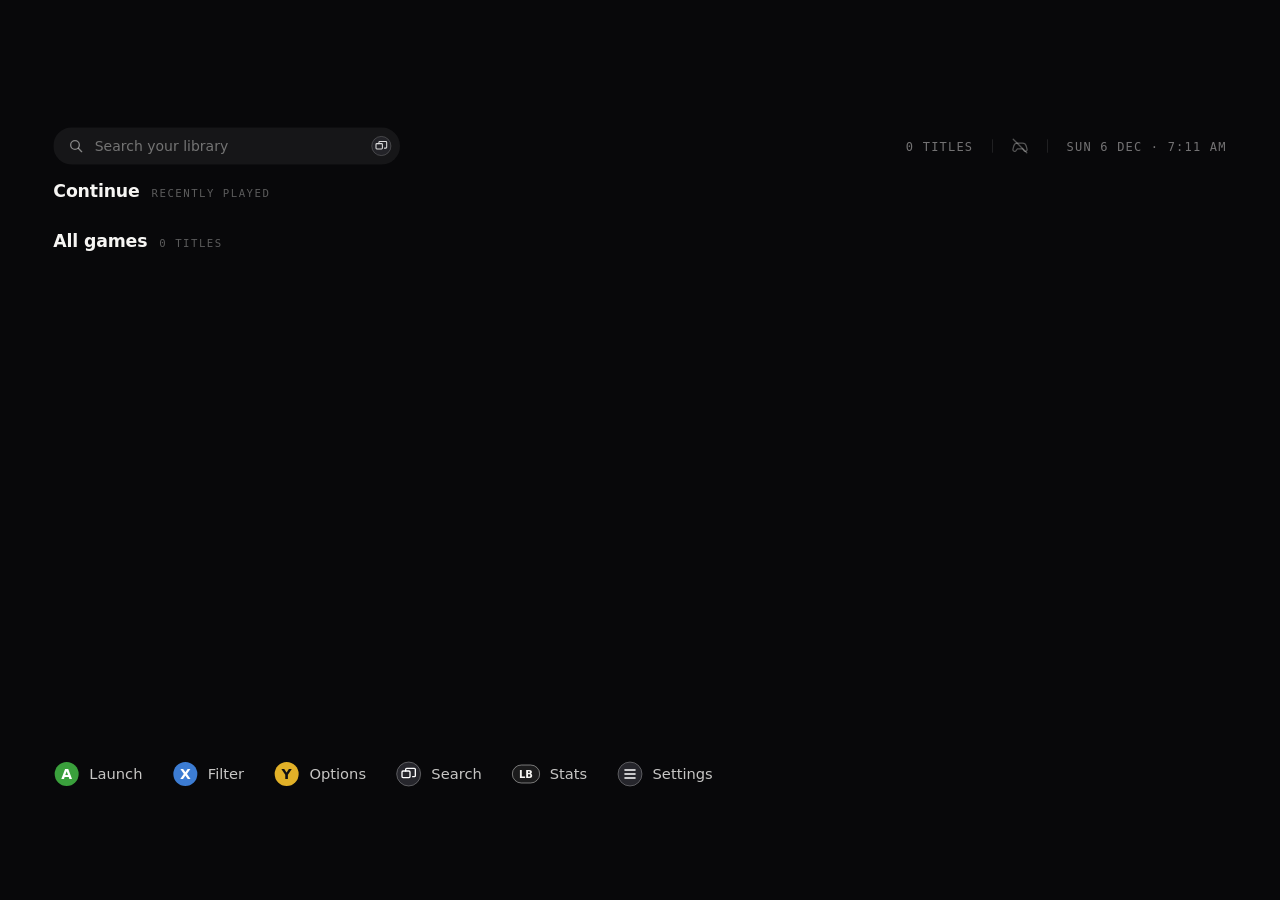
==== commit 9209f899: "Close the page's trust root, seal the API keys and take the Steam account off the proxy - YouTube's " ====
--- a/Loungepad/ui/index.html
+++ b/Loungepad/ui/index.html
@@ -3,6 +3,11 @@
 <head>
 <meta charset="utf-8">
 <meta name="viewport" content="width=device-width, initial-scale=1">
+<!-- This page is the trust root for every bridge command, so only its own scripts may run in it:
+     no inline script, nothing from the network. Pictures and films come from wherever the stores
+     keep them (https:), styles and fonts from the page, the data host and Google Fonts, and the
+     one frame allowed is the YouTube player's own origin (ui/player). -->
+<meta http-equiv="Content-Security-Policy" content="default-src 'self' https://loungepad.data; script-src 'self'; style-src 'self' 'unsafe-inline' https://loungepad.data https://fonts.googleapis.com; font-src 'self' data: https://loungepad.data https://fonts.gstatic.com; img-src 'self' data: blob: https:; media-src 'self' blob: https:; frame-src 'self' https://loungepad.player; connect-src 'self' https://loungepad.data; object-src 'none'; base-uri 'self'; form-action 'none'">
 <title>Loungepad</title>
 <link rel="preconnect" href="https://fonts.googleapis.com">
 <link rel="preconnect" href="https://fonts.gstatic.com" crossorigin>
@@ -61,7 +66,7 @@
           <div class="playing-info">
             <div class="playing-name" id="playingName">—</div>
             <div class="playing-meta mono" id="playingMeta"></div>
-            <div class="playing-hint"><span class="btn-slot" data-btn="A"></span><span>Resume</span><span class="btn-slot" data-btn="Y"></span><span>Options</span></div>
+            <div class="playing-hint"><span class="btn-slot" data-btn="A"></span><span>Resume</span><span class="btn-slot" data-btn="Y" data-kb="Ctrl"></span><span>Options</span></div>
           </div>
         </div>
       </section>
@@ -209,6 +214,36 @@
     </div>
   </div>
 
+  <!-- ============ FIRST-RUN SETUP ============
+       What a new install opens on, as a box over the blurred library like Settings: the steps and
+       what is being found in the background down the left, one step's questions on the right. The
+       rows are Settings' own. On the Look step the box steps aside so the library shows through,
+       because the library is the preview. Built by onboarding.js. -->
+  <div class="screen" id="screen-onboarding" data-focus-scope>
+    <div class="onb-box">
+      <aside class="onb-rail">
+        <div class="onb-brand">Loungepad</div>
+        <nav class="onb-steps" id="onbSteps"></nav>
+        <div class="onb-bg" id="onbBg"></div>
+      </aside>
+      <main class="onb-main">
+        <div class="onb-head">
+          <div class="onb-kicker mono" id="onbKicker"></div>
+          <h1 class="onb-title" id="onbTitle"></h1>
+          <p class="onb-lede" id="onbLede"></p>
+        </div>
+        <div class="settings-scroll onb-rows" id="onbRows"></div>
+        <div class="onb-foot">
+          <footer class="legend" id="onbFoot"></footer>
+          <div class="pill-btn pill-primary onb-next" id="onbNext" data-focusable data-focus-key="onb:next">
+            <div class="pill-a-badge btn-slot" data-btn="A"></div>
+            <span id="onbNextLabel">Continue</span>
+          </div>
+        </div>
+      </main>
+    </div>
+  </div>
+
   <!-- ============ FILTER & SORT ============ -->
   <div class="overlay" id="overlay-filter" data-focus-scope>
     <div class="quick-card filter-card">
@@ -463,6 +498,7 @@
     <div class="quick-card">
       <div class="quick-title mono" id="inputTitle">NAME</div>
       <input id="inputField" class="text-input" type="text" autocomplete="off" spellcheck="false">
+      <div class="input-note" id="inputNote" hidden></div>
       <div class="input-hint" id="inputHint"></div>
     </div>
   </div>
@@ -532,5 +568,7 @@
 <script src="activity.js"></script>
 <!-- Settings → General → Import from Playnite. -->
 <script src="playnite.js"></script>
+<!-- The first-run setup, last: every screen it borrows rows from is defined above it. -->
+<script src="onboarding.js"></script>
 </body>
 </html>
--- a/Loungepad/ui/app.css
+++ b/Loungepad/ui/app.css
@@ -159,6 +159,10 @@
 #screen-library, #backdrop { transition: filter var(--t-screen) var(--ease), opacity var(--t-screen) linear; }
 body[data-view="settings"] #screen-library,
 body[data-view="settings"] #backdrop { filter: blur(22px) saturate(0.85) brightness(0.7); }
+/* The first-run setup blurs it the same way, except on the Look step, where the library IS the
+   preview of the choice being made and the box steps aside for it (see the setup's own rules). */
+body[data-view="onboarding"]:not([data-onb-step="look"]) #screen-library,
+body[data-view="onboarding"]:not([data-onb-step="look"]) #backdrop { filter: blur(22px) saturate(0.85) brightness(0.6); }
 /* Under a game's page the library's own tiles and title fade out, and fade back in as the page
    goes. Behind an opaque page (Shelf) that changes nothing you can see; behind a page a theme
    draws over the backdrop (Loungepad's is transparent, so the same film keeps playing through
@@ -216,10 +220,26 @@
 .batt-pct { font-size: 18px; letter-spacing: 0.06em; }
 #scanStatus { color: var(--accent); }
 
-/* ---- library body ---- */
+/* ---- library body ----
+   One page, scrolled as a whole: the recents are the top of it and go up off the screen as the
+   highlight walks down the grid, the way a page scrolls (the user's call, Oct 1 2026). The grid
+   used to be the only scroller, under a Continue row that never moved, which left it less than
+   half the screen. Relative so revealOffset() can measure rows against it with offsetTop. Only
+   Shelf's own markup has a .lib-body: a theme that slots the regions elsewhere keeps the grid as
+   its scroller (see the .lib-body .grid-scroll rule below). */
 .lib-body {
+  position: relative;
   flex: 1; min-height: 0; display: flex; flex-direction: column;
-  gap: 30px; padding: 24px 80px 0; overflow: hidden;
+  gap: 30px; padding: 24px 80px 0; overflow-x: hidden; overflow-y: auto;
+  scrollbar-width: none;
+}
+.lib-body::-webkit-scrollbar { display: none; }
+/* The top fade the grid had, moved to the page: rows scrolled under the top bar dissolve rather
+   than end in a hard line, and only while something is above, so the recents' glow keeps the
+   full padding at rest. */
+.lib-body.scrolled {
+  -webkit-mask-image: linear-gradient(180deg, transparent 0, #000 26px);
+  mask-image: linear-gradient(180deg, transparent 0, #000 26px);
 }
 .lib-section { display: flex; flex-direction: column; gap: 16px; flex: 0 0 auto; }
 .lib-grid-section { flex: 1 1 auto; min-height: 0; }
@@ -286,6 +306,13 @@
   mask-image: linear-gradient(180deg, transparent 0, #000 26px);
 }
 .grid-scroll::-webkit-scrollbar { display: none; }
+/* In Shelf the page scrolls, not the grid: the grid is as tall as its rows and the page around it
+   does the scrolling. The padding stays, as room for the last row's lift and glow at the bottom. */
+.lib-body .lib-grid-section { flex: 0 0 auto; }
+.lib-body .grid-scroll {
+  flex: 0 0 auto; overflow: visible;
+  -webkit-mask-image: none; mask-image: none;
+}
 .grid-row { display: flex; gap: 24px; flex: 0 0 auto; }
 .grid-item {
   /* 2:3, which is what every store draws portrait box art to (Steam's is 600x900). The tile used
@@ -787,6 +814,10 @@
 .set-value { display: flex; align-items: center; gap: 22px; font-size: 24px; color: color-mix(in srgb, var(--ink) 85%, transparent); flex: 0 0 auto; }
 .set-value .arrow { color: color-mix(in srgb, var(--ink) 35%, transparent); font-size: 20px; }
 .set-row.focused .set-value .arrow { color: var(--accent); }
+/* A value that opens a list of every value (A, see openSettingChoice). The chevron is the filter
+   menu's own sign for "opens", and it lights with the row like the old ◂ ▸ did. */
+.set-chev { font-size: 34px; line-height: 1; margin: -4px 0 0 -8px; color: color-mix(in srgb, var(--ink) 30%, transparent); }
+.set-row.focused .set-chev { color: var(--accent); }
 .set-toggle-on { color: var(--accent); font-weight: 600; }
 .set-toggle-off { color: color-mix(in srgb, var(--ink) 45%, transparent); }
 .slider { display: flex; align-items: center; gap: 20px; }
@@ -982,6 +1013,9 @@
 .ov-row .ov-action { color: var(--accent); font-weight: 600; }
 #filterList, #collectList { display: flex; flex-direction: column; gap: 10px; }
 .ov-check { color: var(--accent); font-size: 24px; width: 32px; text-align: center; }
+/* A Settings value list: an accent's colour as its row's lead, a button combo drawn as buttons. */
+.ov-swatch { margin: 0 3px; }
+.ov-row .combo .btn-icon { height: 32px; }
 .ov-check.off { color: color-mix(in srgb, var(--ink) 25%, transparent); }
 
 /* ---- text input overlay ---- */
@@ -992,6 +1026,8 @@
   outline: none;
 }
 .text-input:focus { border-color: var(--accent); box-shadow: 0 0 0 1px var(--accent), 0 0 44px 6px color-mix(in srgb, var(--accent) 20%, transparent); }
+/* A line of explanation under a prompt that needs one (a key that is set is never shown). */
+.input-note { font-size: 17px; line-height: 1.4; color: color-mix(in srgb, var(--ink) 58%, transparent); max-width: 720px; }
 /* Enter and Esc under the text prompt, as key caps whatever is in hand: it is a text field. */
 .input-hint { display: flex; align-items: center; gap: 28px; }
 .input-hint .legend-item { cursor: pointer; }
@@ -1894,3 +1930,161 @@
 .unlock-kicker { font-size: 13px; letter-spacing: 0.18em; color: var(--accent); }
 .unlock-name { font-size: 24px; font-weight: 600; letter-spacing: -0.01em; white-space: nowrap; overflow: hidden; text-overflow: ellipsis; }
 .unlock-sub { font-size: 15px; color: color-mix(in srgb, var(--ink) 55%, transparent); white-space: nowrap; overflow: hidden; text-overflow: ellipsis; }
+
+/* ---- the first-run setup ----
+   A box over the blurred library like Settings: the rail down the left carries the steps and what
+   the scan has found so far, the step itself sits on the right with Continue in the corner where
+   a console puts it. On the Look step the box slides to the right and the rail goes, so the
+   library it is choosing a look for shows through beside it. */
+#screen-onboarding {
+  align-items: center; justify-content: center;
+  background: color-mix(in srgb, var(--bg) 55%, transparent);
+  transition: background var(--t-screen) linear;
+}
+#screen-onboarding.active { animation: fadeIn var(--t-screen) linear backwards; }
+#screen-onboarding.closing { animation: fadeOut var(--t-screen-out) linear forwards; }
+#screen-onboarding.active .onb-box { animation: cardIn var(--t-screen) var(--ease) backwards; }
+#screen-onboarding.closing .onb-box { animation: cardOut var(--t-menu-out) var(--ease-in) forwards; }
+body[data-onb-step="look"] #screen-onboarding {
+  align-items: flex-end;
+  background: linear-gradient(to left, color-mix(in srgb, var(--bg) 70%, transparent) 30%, transparent 75%);
+}
+.onb-box {
+  width: 1720px; height: 940px; display: flex;
+  background: color-mix(in srgb, var(--card) 96%, transparent);
+  border: 1px solid color-mix(in srgb, var(--edge) 10%, transparent); border-radius: 30px;
+  box-shadow: 0 50px 140px -30px rgba(0, 0, 0, 0.75);
+  overflow: hidden;
+  transition: width var(--t-screen) var(--ease), margin var(--t-screen) var(--ease);
+}
+body[data-onb-step="look"] .onb-box { width: 820px; margin-right: 60px; }
+/* The library's own legend names buttons that do something else while the setup is up. */
+body[data-view="onboarding"] #libraryFoot { visibility: hidden; }
+
+.onb-rail {
+  flex: 0 0 360px; display: flex; flex-direction: column; min-height: 0;
+  padding: 44px 30px 34px 44px;
+  background: color-mix(in srgb, var(--bg) 40%, transparent);
+  border-right: 1px solid color-mix(in srgb, var(--ink) 9%, transparent);
+}
+body[data-onb-step="look"] .onb-rail { display: none; }
+.onb-brand { font-size: 28px; font-weight: 700; letter-spacing: -0.02em; }
+.onb-steps { display: flex; flex-direction: column; gap: 2px; margin-top: 28px; }
+.onb-step {
+  display: flex; align-items: center; gap: 14px; padding: 7px 12px; border-radius: 12px;
+  font-size: 19px; color: color-mix(in srgb, var(--ink) 42%, transparent);
+  transition: background var(--t-focus) linear, color var(--t-focus) linear;
+}
+.onb-dot {
+  width: 26px; height: 26px; border-radius: 50%; flex: 0 0 auto;
+  display: grid; place-items: center;
+  font-family: "IBM Plex Mono", monospace; font-size: 13px; font-weight: 500;
+  border: 2px solid color-mix(in srgb, var(--ink) 20%, transparent);
+}
+.onb-step.done { color: color-mix(in srgb, var(--ink) 72%, transparent); }
+.onb-step.done .onb-dot { background: var(--accent); border-color: var(--accent); color: var(--on-accent); }
+.onb-step.current { color: var(--ink); background: color-mix(in srgb, var(--accent) 12%, transparent); }
+.onb-step.current .onb-dot { border-color: var(--accent); color: var(--accent); }
+
+.onb-bg { margin-top: auto; padding-top: 22px; display: flex; flex-direction: column; gap: 2px; }
+.onb-bg-title { font-size: 13px; letter-spacing: 0.18em; color: color-mix(in srgb, var(--ink) 42%, transparent); margin-bottom: 8px; }
+.onb-bg-row { display: flex; align-items: center; gap: 10px; font-size: 16px; min-height: 27px; color: color-mix(in srgb, var(--ink) 75%, transparent); }
+.onb-bg-row.pending { color: color-mix(in srgb, var(--ink) 38%, transparent); }
+.onb-bg-name { flex: 1; min-width: 0; white-space: nowrap; overflow: hidden; text-overflow: ellipsis; }
+.onb-bg-val { font-size: 13px; color: color-mix(in srgb, var(--ink) 50%, transparent); white-space: nowrap; }
+.onb-bg-mark {
+  width: 16px; height: 16px; flex: 0 0 auto; border-radius: 50%;
+  display: grid; place-items: center; font-size: 11px; font-weight: 700;
+  border: 2px solid color-mix(in srgb, var(--ink) 18%, transparent);
+}
+.onb-bg-mark.ok { border: none; background: color-mix(in srgb, var(--accent) 22%, transparent); color: var(--accent); }
+.onb-bg-mark.warn { border: none; background: color-mix(in srgb, var(--danger) 25%, transparent); color: var(--danger); }
+.onb-bg-mark.spin {
+  border-color: color-mix(in srgb, var(--accent) 25%, transparent); border-top-color: var(--accent);
+  animation: onbSpin calc(0.9s * var(--motion)) linear infinite;
+}
+body.no-motion .onb-bg-mark.spin { animation: none; }
+@keyframes onbSpin { to { transform: rotate(360deg); } }
+
+.onb-main { flex: 1; min-width: 0; display: flex; flex-direction: column; }
+.onb-head { padding: 52px 72px 4px; }
+.onb-kicker { font-size: 14px; letter-spacing: 0.18em; color: var(--accent); }
+.onb-title { font-size: 46px; font-weight: 600; letter-spacing: -0.02em; margin: 10px 0 0; line-height: 1.1; }
+.onb-lede { font-size: 20px; line-height: 1.5; margin: 14px 0 0; max-width: 1060px; color: color-mix(in srgb, var(--ink) 64%, transparent); }
+.onb-lede .btn-slot, .onb-note .btn-slot { margin: 0 2px; }
+.onb-lede .btn-icon, .onb-note .btn-icon { height: 30px; }
+/* The Settings scroller's own spacing, with room round the rows for their focus ring. */
+.settings-scroll.onb-rows { padding: 22px 72px 26px; gap: 16px; }
+/* Never squeezed to fit: a column that runs past its box scrolls. A flex item with overflow hidden
+   (the status list) may otherwise shrink to nothing, since its minimum height is then 0. */
+.onb-rows > * { flex: 0 0 auto; }
+.onb-rows .set-section { padding-top: 14px; }
+.onb-foot { display: flex; flex-wrap: wrap; align-items: center; justify-content: space-between; gap: 18px 30px; padding: 12px 72px 36px; flex: 0 0 auto; }
+.onb-foot .legend { padding: 0; gap: 34px; }
+/* In the narrow box of the Look step the legend takes a line of its own, under Continue. */
+body[data-onb-step="look"] .onb-foot { flex-direction: column-reverse; align-items: flex-end; }
+body[data-onb-step="look"] .onb-foot .legend { align-self: stretch; gap: 28px; }
+/* Right-hand even with the hints hidden (Appearance), when it is the only thing on the line. */
+.onb-next { cursor: pointer; margin-left: auto; }
+
+.onb-note { font-size: 18px; line-height: 1.55; color: color-mix(in srgb, var(--ink) 60%, transparent); padding: 0 4px; }
+.onb-note.ok { color: color-mix(in srgb, var(--accent) 85%, var(--ink)); }
+.onb-note.warn { color: var(--danger); }
+
+.onb-status {
+  display: flex; flex-direction: column; border-radius: 14px; overflow: hidden;
+  border: 1px solid color-mix(in srgb, var(--edge) 7%, transparent);
+}
+.onb-status-row {
+  display: flex; align-items: center; gap: 18px; padding: 16px 26px; font-size: 21px;
+  background: color-mix(in srgb, var(--card) 70%, transparent);
+}
+.onb-status-row + .onb-status-row { border-top: 1px solid color-mix(in srgb, var(--edge) 6%, transparent); }
+.onb-status-icon { color: color-mix(in srgb, var(--ink) 55%, transparent); display: flex; }
+.onb-status-icon .ov-icon { width: 26px; height: 26px; }
+.onb-status-row.ok .onb-status-icon { color: var(--accent); }
+.onb-status-name { flex: 1; min-width: 0; white-space: nowrap; overflow: hidden; text-overflow: ellipsis; }
+.onb-status-val { font-size: 18px; color: color-mix(in srgb, var(--ink) 55%, transparent); white-space: nowrap; }
+.onb-status-row.ok .onb-status-val { color: color-mix(in srgb, var(--ink) 80%, transparent); }
+.onb-status-row.dim .onb-status-name { color: color-mix(in srgb, var(--ink) 45%, transparent); }
+
+/* A row of big choices: the TV, the theme, the accent. The chosen one is ringed in the accent and
+   ticked; the highlight is the usual ring and glow over whichever is under it. */
+.onb-tiles { display: grid; grid-template-columns: repeat(auto-fill, minmax(300px, 1fr)); gap: 16px; }
+.onb-tiles.swatches { grid-template-columns: repeat(auto-fill, minmax(150px, 1fr)); }
+.onb-tile {
+  position: relative; display: flex; align-items: center; gap: 18px;
+  min-height: 96px; padding: 20px 24px; border-radius: 16px; cursor: pointer;
+  background: var(--card); border: 2px solid color-mix(in srgb, var(--edge) 8%, transparent);
+  transition: transform var(--t-focus) var(--ease), background var(--t-focus) linear, box-shadow var(--t-focus) linear, border-color var(--t-focus) linear;
+}
+.onb-tiles.swatches .onb-tile { min-height: 72px; padding: 14px 18px; gap: 14px; }
+.onb-tile.chosen { border-color: color-mix(in srgb, var(--accent) 70%, transparent); background: color-mix(in srgb, var(--accent) 8%, var(--card)); }
+.onb-tile.focused {
+  transform: scale(1.02); background: var(--surface);
+  box-shadow: 0 0 0 3px var(--accent), 0 0 44px 6px color-mix(in srgb, var(--accent) 30%, transparent);
+}
+.onb-tile-icon { display: flex; color: color-mix(in srgb, var(--ink) 60%, transparent); }
+.onb-tile-icon .ov-icon { width: 34px; height: 34px; }
+.onb-tile.chosen .onb-tile-icon { color: var(--accent); }
+.onb-tile-text { display: flex; flex-direction: column; gap: 4px; min-width: 0; flex: 1; }
+.onb-tile-title { font-size: 22px; font-weight: 600; white-space: nowrap; overflow: hidden; text-overflow: ellipsis; }
+.onb-tiles.swatches .onb-tile-title { font-size: 18px; font-weight: 500; }
+.onb-tile-sub { font-size: 16px; line-height: 1.4; color: color-mix(in srgb, var(--ink) 50%, transparent); }
+.onb-tile-check {
+  position: absolute; top: 10px; right: 12px; font-size: 16px; font-weight: 700;
+  color: var(--accent); opacity: 0; transition: opacity var(--t-focus) linear;
+}
+.onb-tile.chosen .onb-tile-check { opacity: 1; }
+.onb-swatch { width: 34px; height: 34px; border-radius: 50%; flex: 0 0 auto; box-shadow: inset 0 0 0 2px rgba(0, 0, 0, 0.25); }
+
+.onb-stats { display: grid; grid-template-columns: repeat(4, 1fr); gap: 16px; }
+.onb-stat {
+  display: flex; flex-direction: column; gap: 6px; padding: 26px 28px; border-radius: 16px;
+  background: var(--card); border: 1px solid color-mix(in srgb, var(--edge) 7%, transparent);
+}
+.onb-stat-n { font-size: 56px; font-weight: 600; letter-spacing: -0.03em; line-height: 1; color: var(--accent); }
+.onb-stat-label { font-size: 19px; color: color-mix(in srgb, var(--ink) 62%, transparent); }
+.onb-keys { display: grid; grid-template-columns: repeat(3, 1fr); gap: 14px 30px; padding: 4px 4px 0; }
+.onb-key { display: flex; align-items: center; gap: 14px; font-size: 20px; color: color-mix(in srgb, var(--ink) 80%, transparent); }
+.onb-key .btn-icon { height: 34px; }
